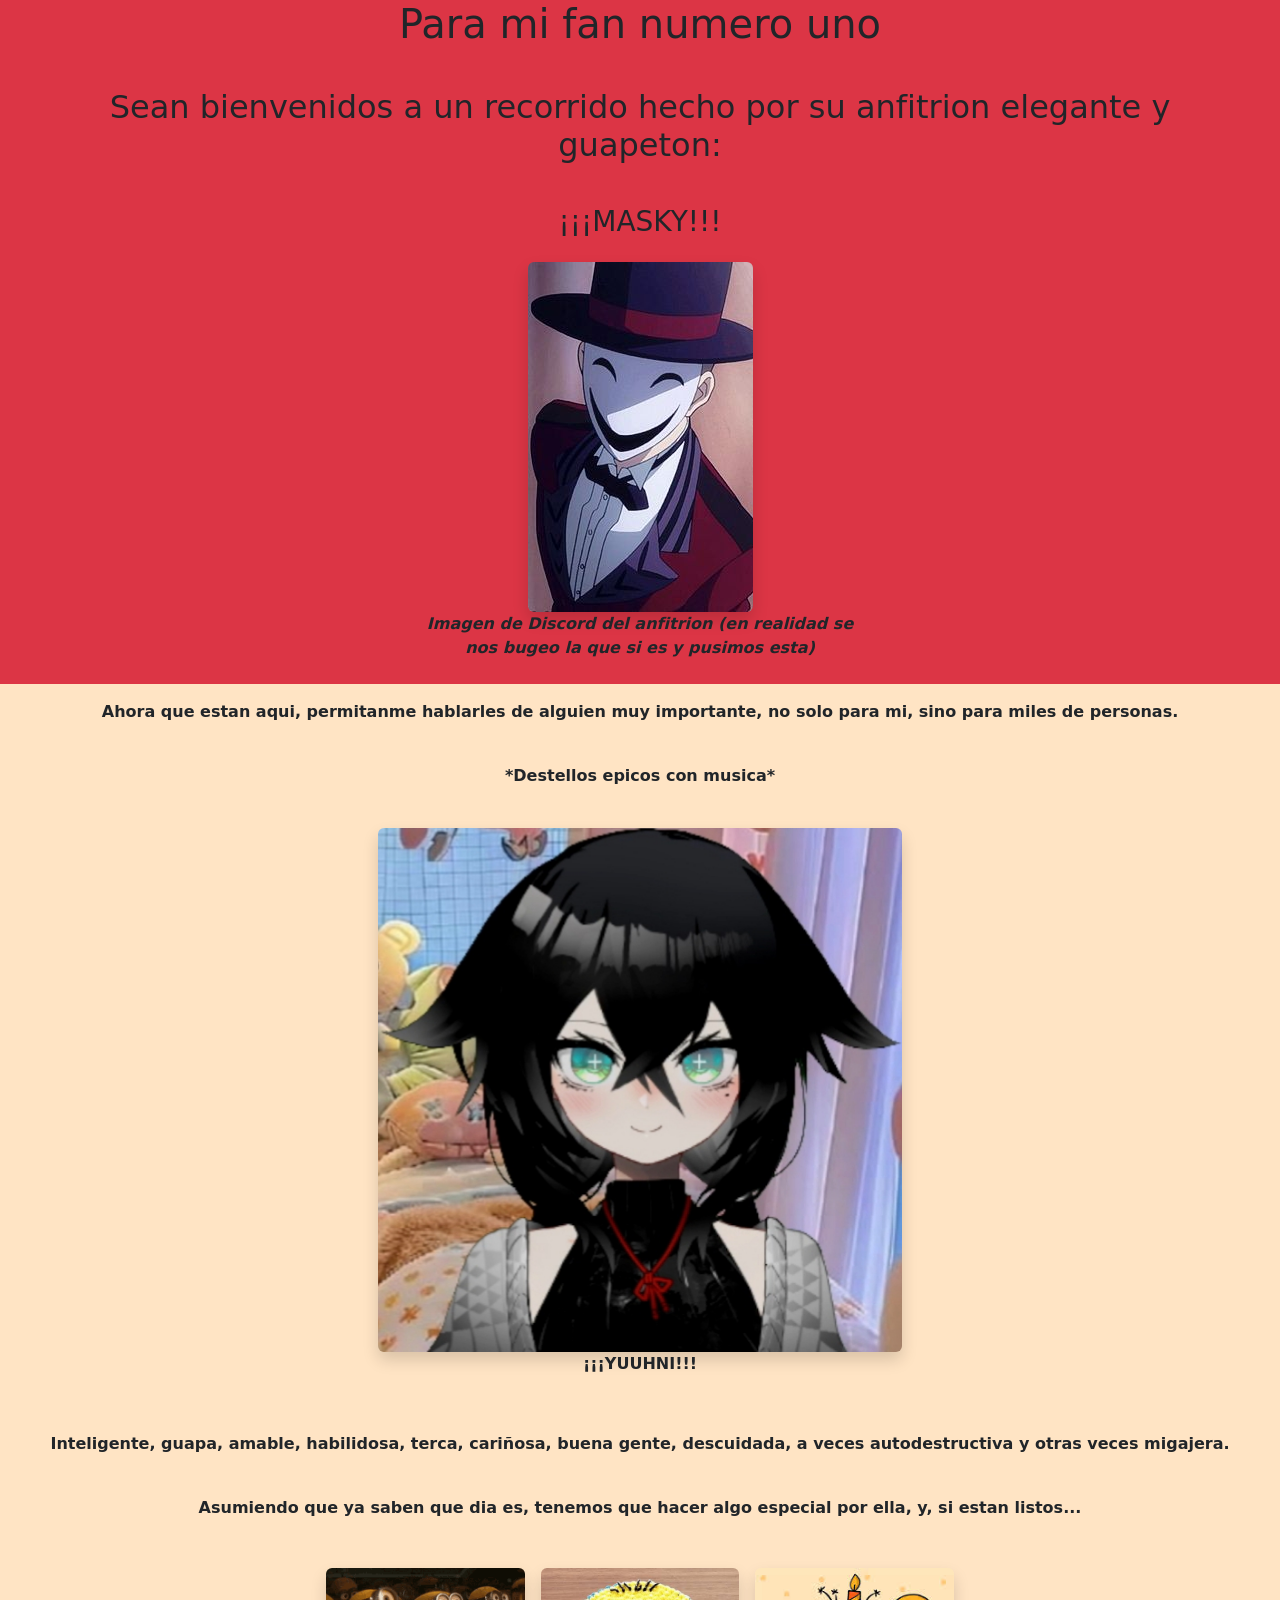
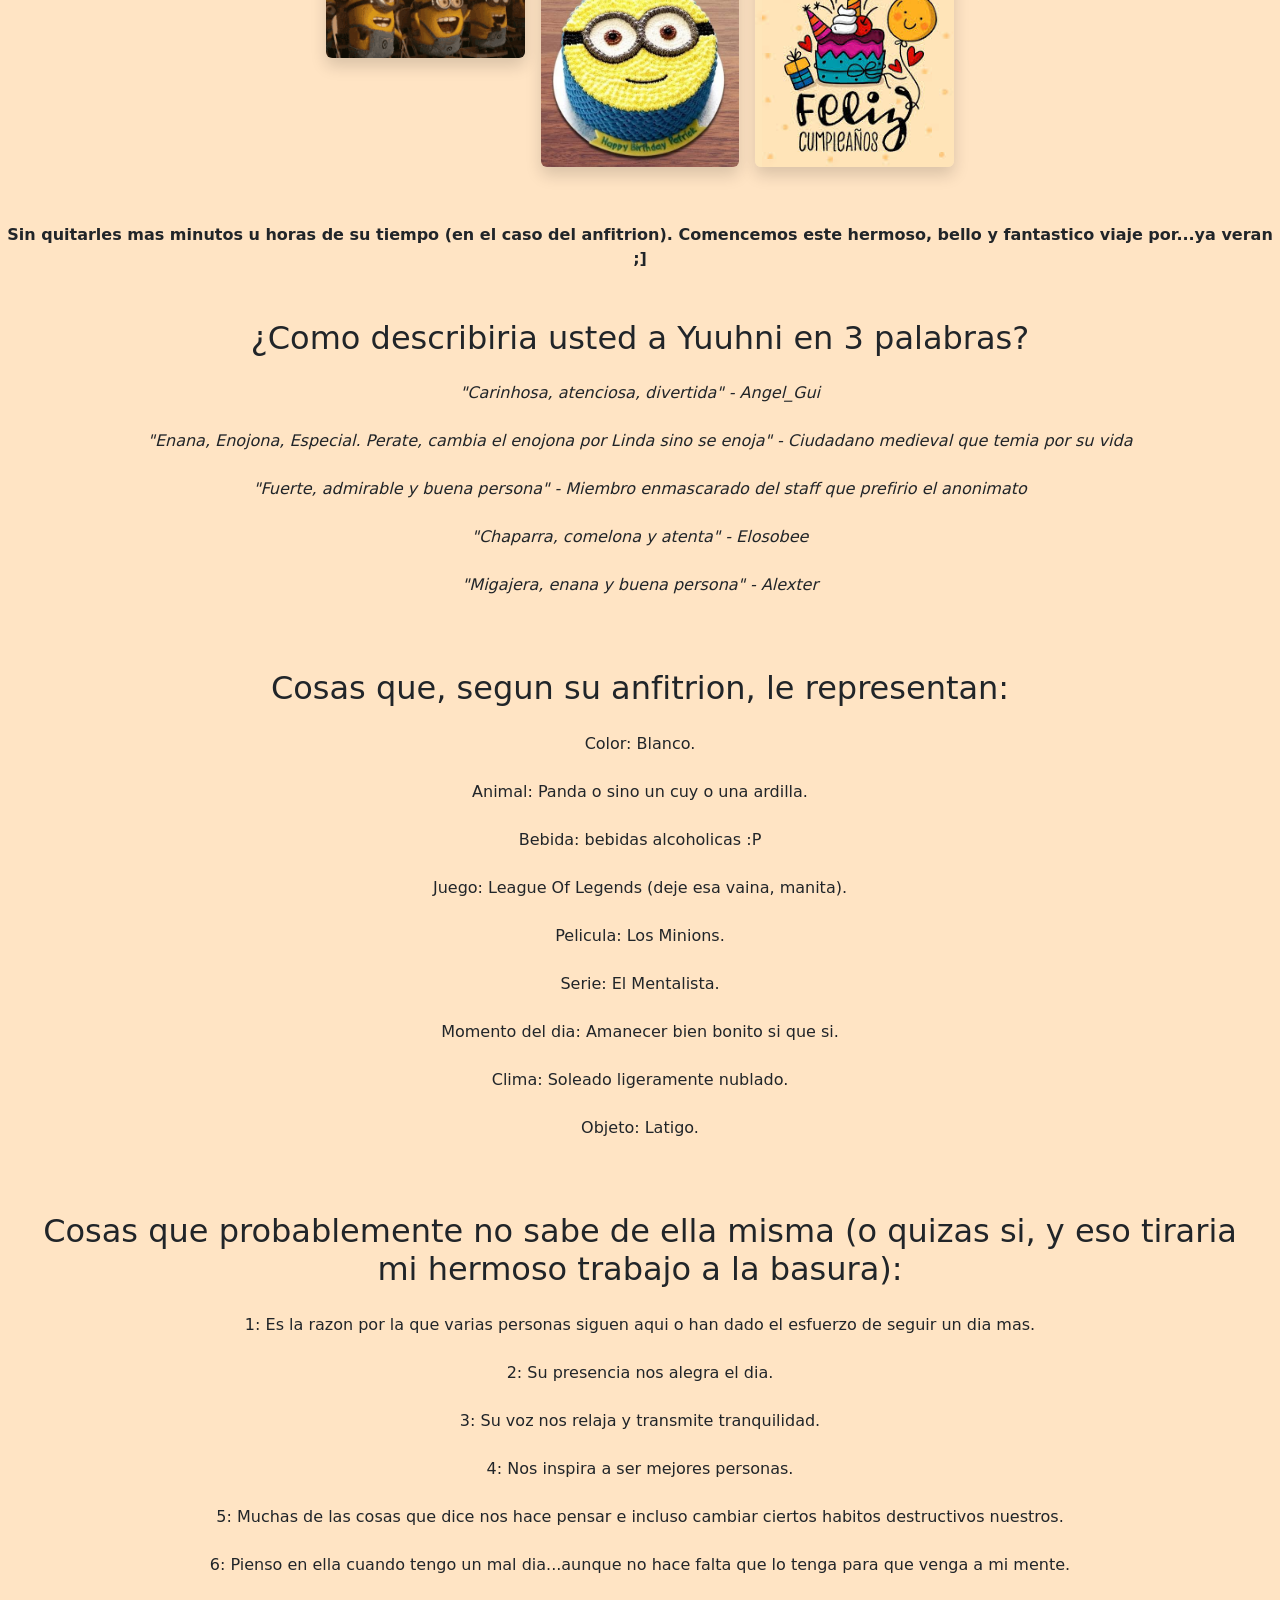
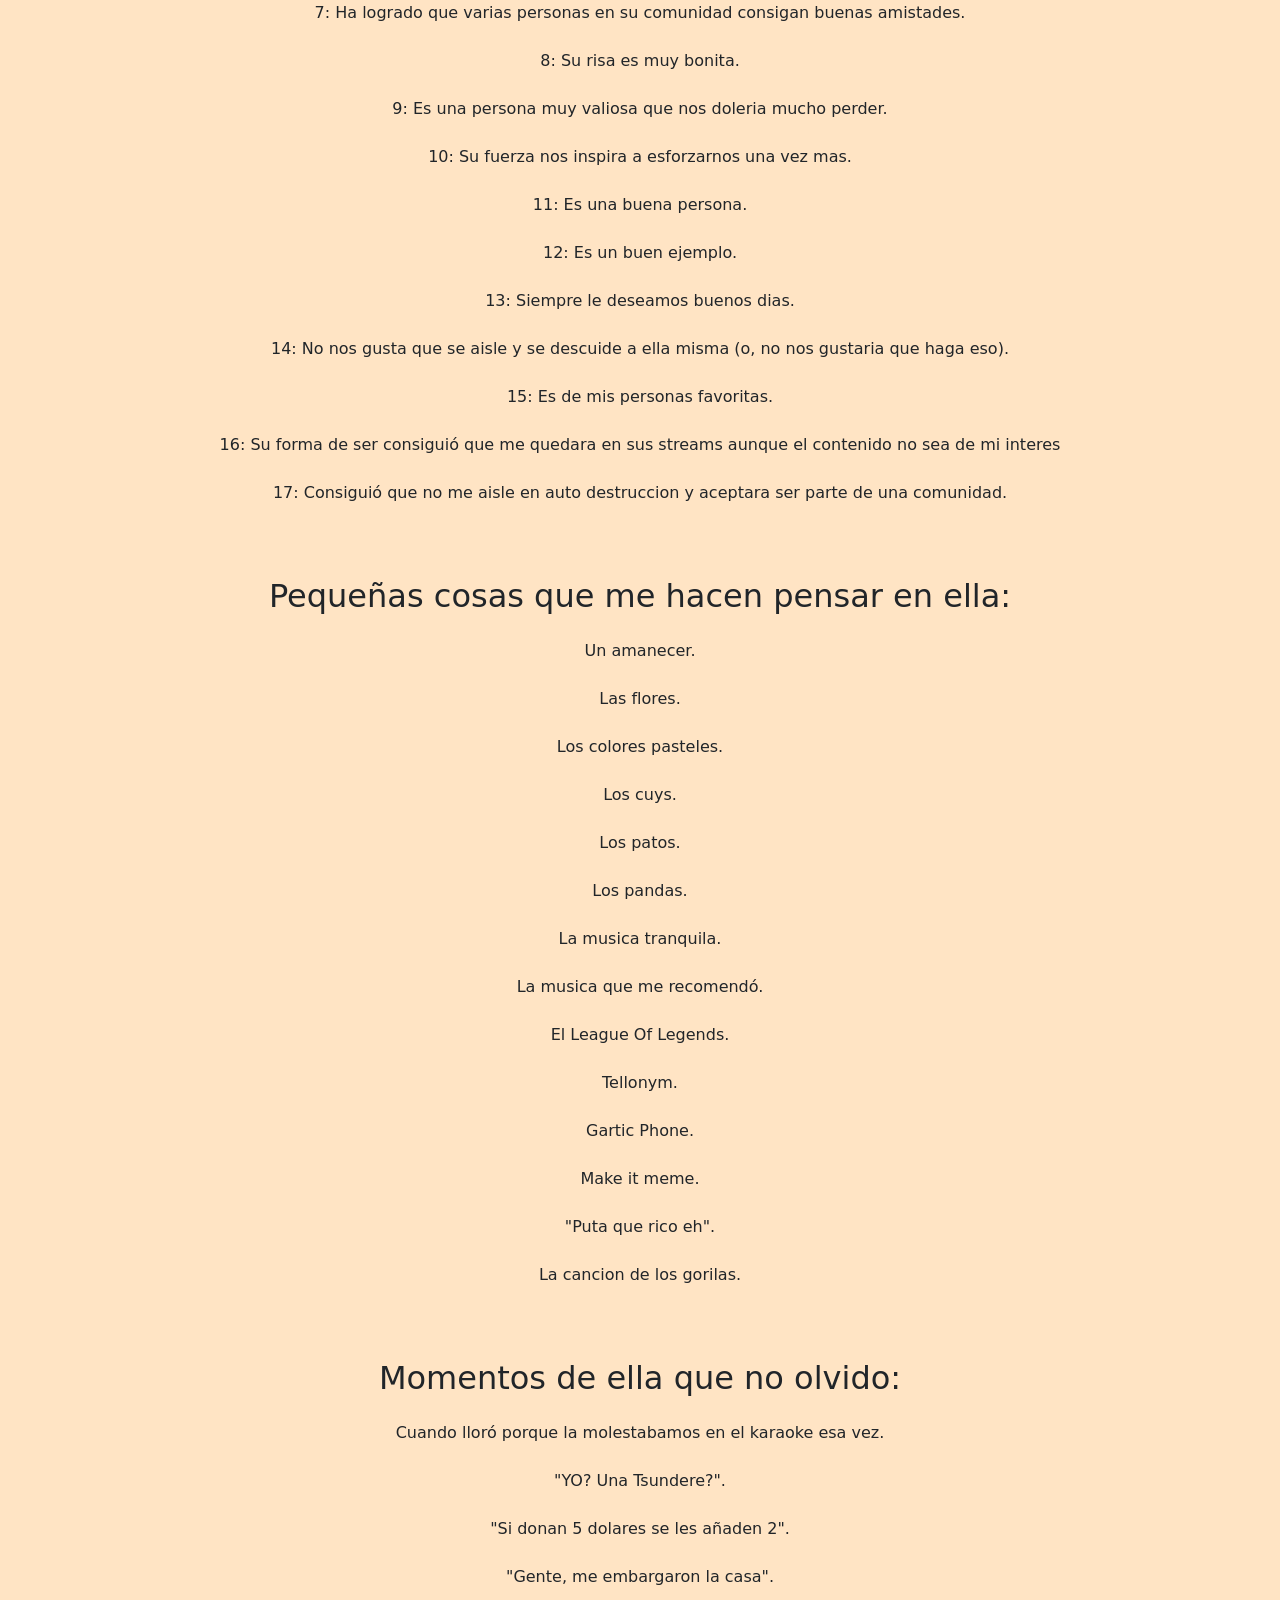
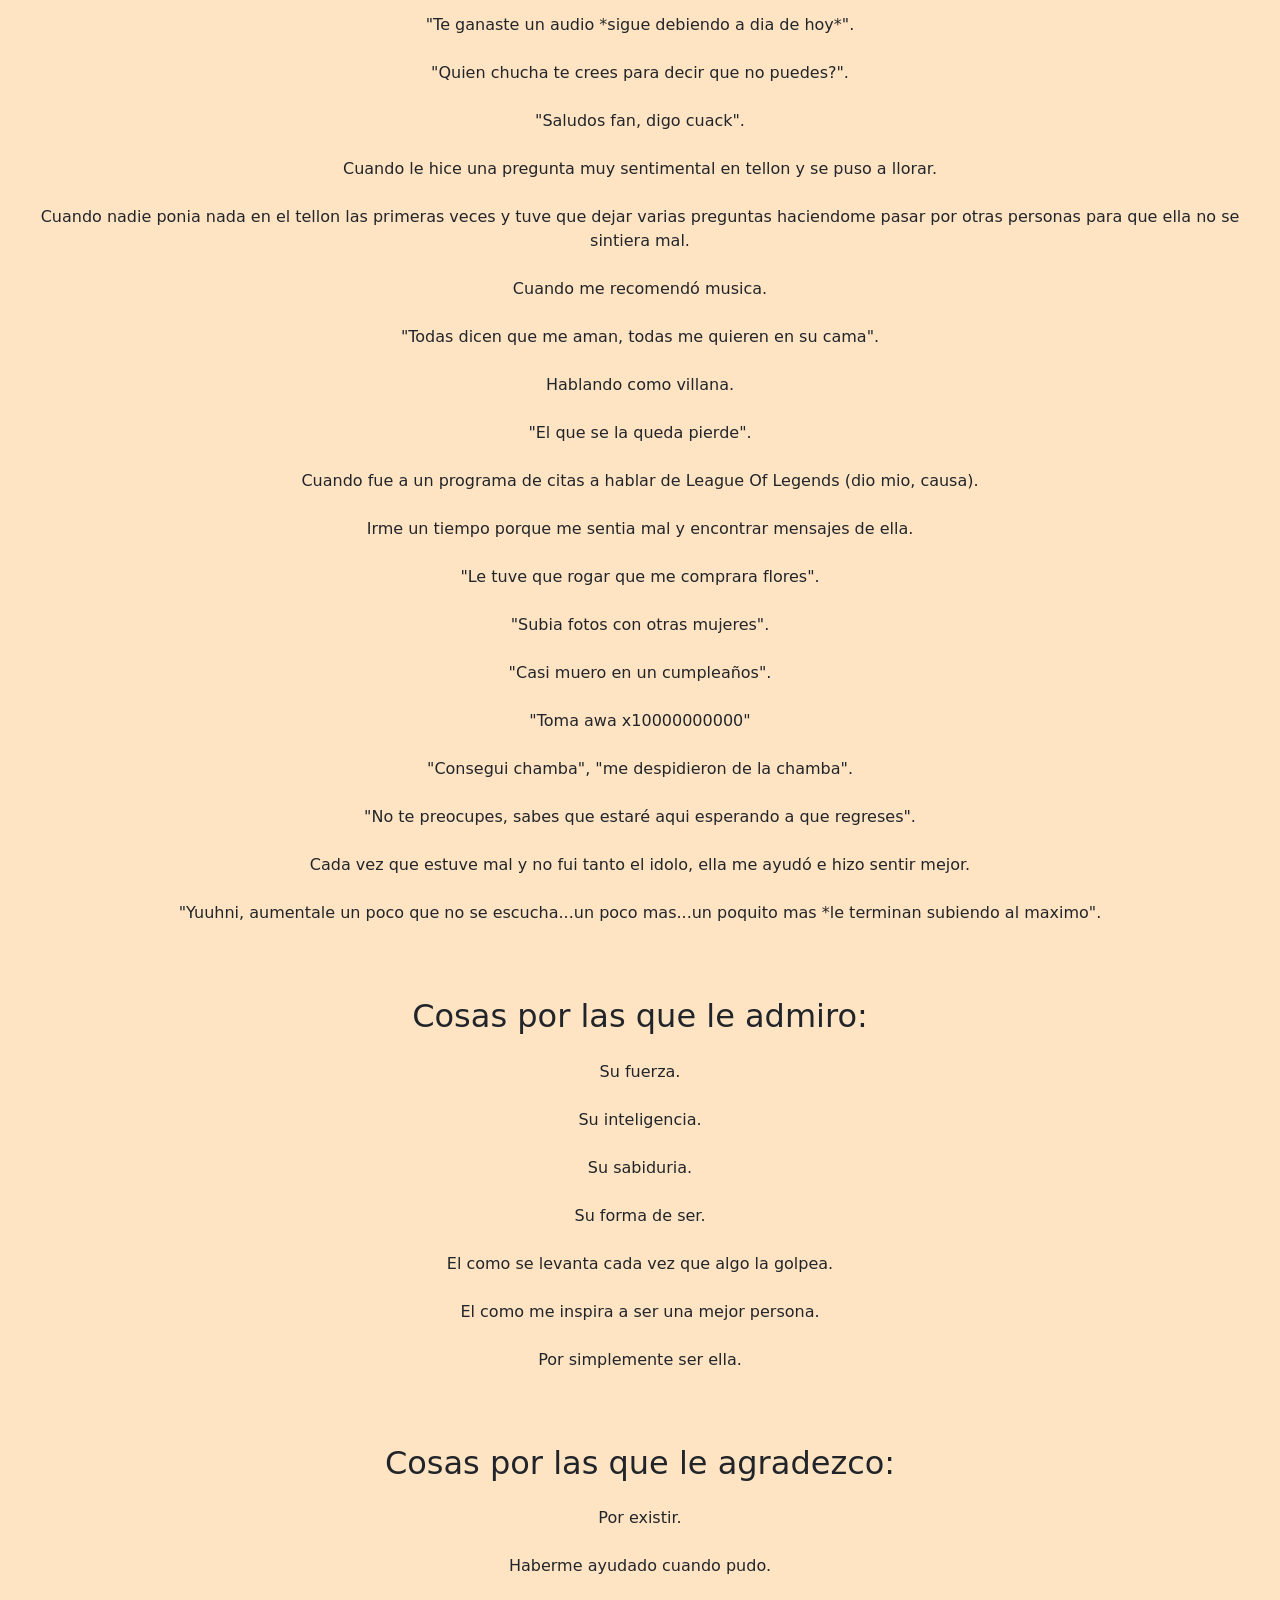
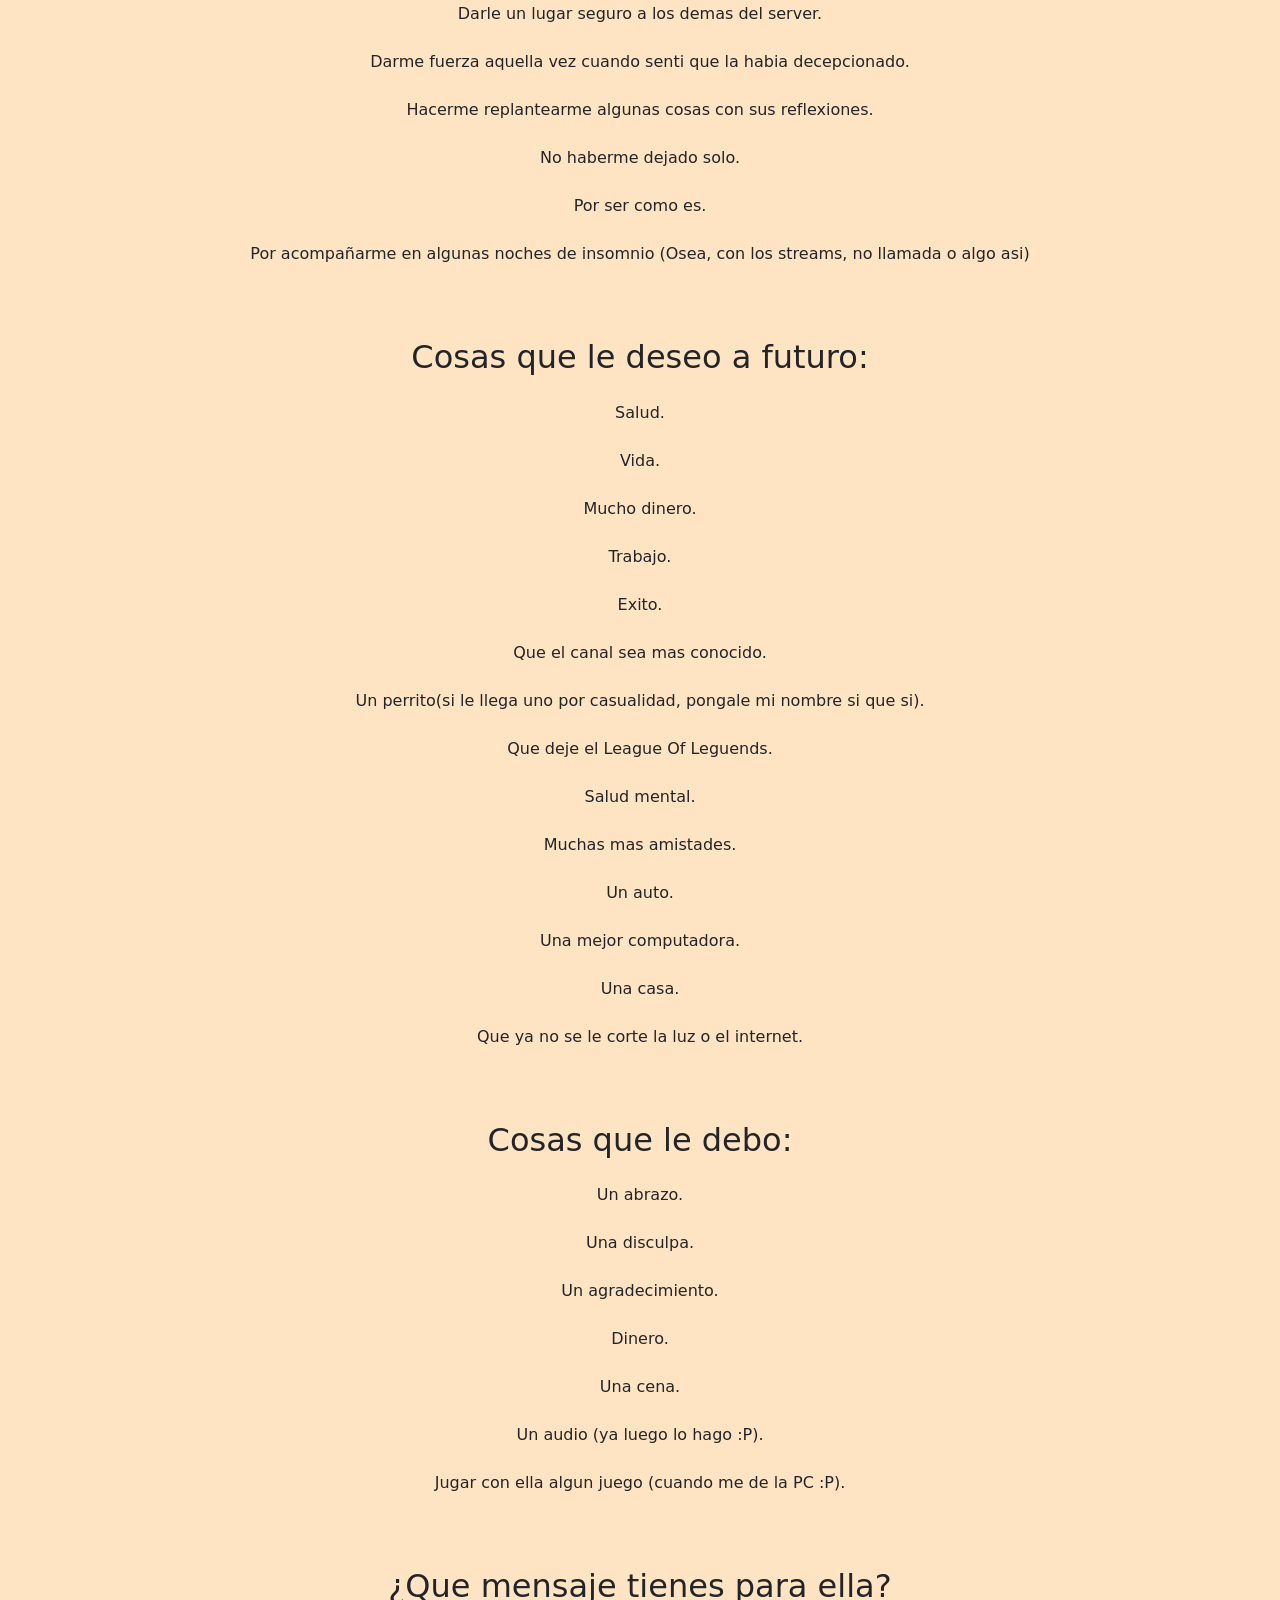
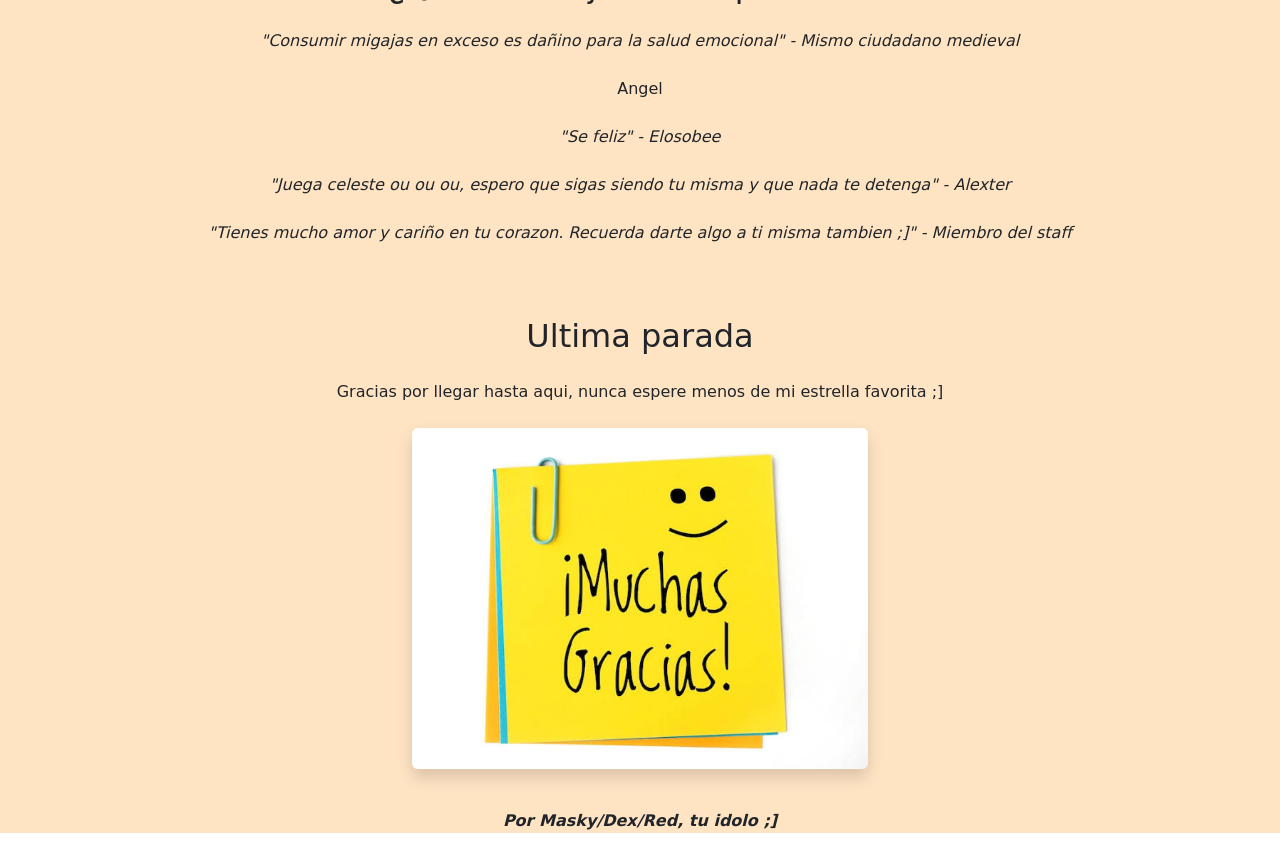
==== index.html @ cc0a8bb1 "Add files via upload" ====
<!DOCTYPE html>
<html lang="es">

<head>
    <meta charset="UTF-8">
    <meta name="viewport" content="width=device-width, initial-scale=1.0">
    <link rel="stylesheet" href="css/style.css">
    <link rel="stylesheet" href="bootstrap-5.3.8-dist/css/bootstrap.min.css">
    <title>Yuuhni</title>
</head>

<body>
    <header id="maskyMasky" class="bg-danger">
        <section class="container">
        <article class="row g-3 justify-content-center">
            <h1 class="text-center mb-4">Para mi fan numero uno</h1>
            <h2 class="text-center mb-4">Sean bienvenidos a un recorrido hecho por su anfitrion elegante y guapeton: </h2>
            <h3 class="text-center">¡¡¡MASKY!!!</h3>
        <figure class="col-12 col-md-7 col-lg-5 text-center">
            <img src="img/masky.jpg" class="img-fluid rounded shadow" alt="Foto mega facherita facherita de Masky" title="Deja de pasar el mouse, fan">
            <figcaption class="text-center mb-4"><strong><em>Imagen de Discord del anfitrion (en realidad se nos bugeo la que si es y pusimos esta)</em></strong></figcaption>
        </figure>
        </article>
        </section>
    </header>

    <main>
        <section id="presentacion">
            <article class="row g-3 justify-content-center">
                <p class="text-center mb-4"><strong>Ahora que estan aqui, permitanme hablarles de alguien muy importante, no solo para mi, sino para miles de
                personas.</strong></p>
                <br>
            <p class="text-center mb-4"><strong>*Destellos epicos con musica*</strong></p>

                <figure class="col-12 col-md-7 col-lg-5 text-center">
                <img src="img/Yuuuuhni.jpg" class="img-fluid rounded shadow" alt="Foto mega hiper god de Yuuhni" title="Deja de pasar el mouse o te enamoro">
                <figcaption class="text-center mb-4"><strong>¡¡¡YUUHNI!!!</strong></figcaption>
            </figure>
            

            <p class="text-center mb-4"><strong>Inteligente, guapa, amable, habilidosa, terca, cariñosa, buena gente, descuidada, a veces autodestructiva
                y otras veces migajera.</strong></p>
            <p class="text-center mb-4"><strong>Asumiendo que ya saben que dia es, tenemos que hacer algo especial por ella, y, si estan listos...</strong></p>

            <section class="container my-4">
                <article class="row g-3 justify-content-center">

                    <figure class="col-12 col-md-7 col-lg-2 text-center">
                <img src="img/happy-minion.gif" class="img-fluid rounded shadow" alt="Minions felices" title="Ostras la Yuuhni people">
            </figure>
                   
            <figure class="col-12 col-md-7 col-lg-2 text-center">
             <img src="img/pastel.jpg" class="img-fluid rounded shadow" alt="Foto epica de torta" title="Puta que rico eh">
            </figure>

             <figure class="col-12 col-md-7 col-lg-2 text-center">
                <img src="img/felizCumpleaños.jfif" class="img-fluid rounded shadow" alt="Foto epica de feliz cumpleaños" title="Sopla la vela">
            </figure>

                </article>
            </section>

            <p class="text-center mb-4"><strong>Sin quitarles mas minutos u horas de su tiempo (en el caso del anfitrion). Comencemos este hermoso, bello
                y fantastico viaje por...ya veran ;]</strong></p>
            </article>
        </section>

        <section id="opiniones">
           <article class="p-4">
             <h2 class="text-center mb-4">¿Como describiria usted a Yuuhni en 3 palabras?</h2>
            <p class="text-center mb-4"><em>"Carinhosa, atenciosa, divertida" - Angel_Gui</em></p>
            <p class="text-center mb-4"><em>"Enana, Enojona, Especial. Perate, cambia el enojona por Linda sino se enoja" - Ciudadano medieval que temia
                    por su vida</em></p>
            <p class="text-center mb-4"><em>"Fuerte, admirable y buena persona" - Miembro enmascarado del staff que prefirio el anonimato</em></p>
            <p class="text-center mb-4"><em>"Chaparra, comelona y atenta" - Elosobee </em></p>
            <p class="text-center mb-4"><em>"Migajera, enana y buena persona" - Alexter</em></p>
           </article>
        </section>

        <section id="cosas">
            <article class="p-4">
                <h2 class="text-center mb-4">Cosas que, segun su anfitrion, le representan: </h2>
            <p class="text-center mb-4">Color: Blanco.</p>
            <p class="text-center mb-4">Animal: Panda o sino un cuy o una ardilla.</p>
            <p class="text-center mb-4">Bebida: bebidas alcoholicas :P</p>
            <p class="text-center mb-4">Juego: League Of Legends (deje esa vaina, manita).</p>
            <p class="text-center mb-4">Pelicula: Los Minions.</p>
            <p class="text-center mb-4">Serie: El Mentalista.</p>
            <p class="text-center mb-4">Momento del dia: Amanecer bien bonito si que si.</p>
            <p class="text-center mb-4">Clima: Soleado ligeramente nublado.</p>
            <p class="text-center mb-4">Objeto: Latigo.</p>
            </article>
        </section>

        <section id="noSabe">
           <article class=" p-4">
             <h2 class="text-center mb-4">Cosas que probablemente no sabe de ella misma (o quizas si, y eso tiraria mi hermoso trabajo a la
                basura): </h2>
            <p class="text-center mb-4">1: Es la razon por la que varias personas siguen aqui o han dado el esfuerzo de seguir un dia mas.</p>
            <p class="text-center mb-4">2: Su presencia nos alegra el dia.</p>
            <p class="text-center mb-4">3: Su voz nos relaja y transmite tranquilidad.</p>
            <p class="text-center mb-4">4: Nos inspira a ser mejores personas.</p>
            <p class="text-center mb-4">5: Muchas de las cosas que dice nos hace pensar e incluso cambiar ciertos habitos destructivos nuestros.
            </p>
            <p class="text-center mb-4">6: Pienso en ella cuando tengo un mal dia...aunque no hace falta que lo tenga para que venga a mi mente.
            </p>
            <p class="text-center mb-4">7: Ha logrado que varias personas en su comunidad consigan buenas amistades.</p>
            <p class="text-center mb-4">8: Su risa es muy bonita.</p>
            <p class="text-center mb-4">9: Es una persona muy valiosa que nos doleria mucho perder.</p>
            <p class="text-center mb-4">10: Su fuerza nos inspira a esforzarnos una vez mas.</p>
            <p class="text-center mb-4">11: Es una buena persona.</p>
            <p class="text-center mb-4">12: Es un buen ejemplo.</p>
            <p class="text-center mb-4">13: Siempre le deseamos buenos dias.</p>
            <p class="text-center mb-4">14: No nos gusta que se aisle y se descuide a ella misma (o, no nos gustaria que haga eso).</p>
            <p class="text-center mb-4">15: Es de mis personas favoritas.</p>
            <p class="text-center mb-4">16: Su forma de ser consiguió que me quedara en sus streams aunque el contenido no sea de mi interes</p>
            <p class="text-center mb-4">17: Consiguió que no me aisle en auto destruccion y aceptara ser parte de una comunidad.</p>
           </article>
        </section>

        <section id="peque">
            <article class="p-4">
                <h2 class="text-center mb-4">Pequeñas cosas que me hacen pensar en ella: </h2>
            <p class="text-center mb-4">Un amanecer.</p>
            <p class="text-center mb-4">Las flores.</p>
            <p class="text-center mb-4">Los colores pasteles.</p>
            <p class="text-center mb-4">Los cuys.</p>
            <p class="text-center mb-4">Los patos.</p>
            <p class="text-center mb-4">Los pandas.</p>
            <p class="text-center mb-4">La musica tranquila.</p>
            <p class="text-center mb-4">La musica que me recomendó.</p>
            <p class="text-center mb-4">El League Of Legends.</p>
            <p class="text-center mb-4">Tellonym.</p>
            <p class="text-center mb-4">Gartic Phone.</p>
            <p class="text-center mb-4">Make it meme.</p>
            <p class="text-center mb-4">"Puta que rico eh".</p>
            <p class="text-center mb-4">La cancion de los gorilas.</p>
            </article>
        </section>

        <section id="momentos">
            <article class="p-4">
                <h2 class="text-center mb-4">Momentos de ella que no olvido: </h2>
            <p class="text-center mb-4">Cuando lloró porque la molestabamos en el karaoke esa vez.</p>
            <p class="text-center mb-4">"YO? Una Tsundere?".</p>
            <p class="text-center mb-4">"Si donan 5 dolares se les añaden 2".</p>
            <p class="text-center mb-4">"Gente, me embargaron la casa".</p>
            <p class="text-center mb-4">"Te ganaste un audio *sigue debiendo a dia de hoy*".</p>
            <p class="text-center mb-4">"Quien chucha te crees para decir que no puedes?".</p>
            <p class="text-center mb-4">"Saludos fan, digo cuack".</p>
            <p class="text-center mb-4">Cuando le hice una pregunta muy sentimental en tellon y se puso a llorar.</p>
            <p class="text-center mb-4">Cuando nadie ponia nada en el tellon las primeras veces y tuve que dejar varias preguntas haciendome
                pasar por otras personas para que ella no se sintiera mal.</p>
            <p class="text-center mb-4">Cuando me recomendó musica.</p>
            <p class="text-center mb-4">"Todas dicen que me aman, todas me quieren en su cama".</p>
            <p class="text-center mb-4">Hablando como villana.</p>
            <p class="text-center mb-4">"El que se la queda pierde".</p>
            <p class="text-center mb-4">Cuando fue a un programa de citas a hablar de League Of Legends (dio mio, causa).</p>
            <p class="text-center mb-4">Irme un tiempo porque me sentia mal y encontrar mensajes de ella.</p>
            <p class="text-center mb-4">"Le tuve que rogar que me comprara flores".</p>
            <p class="text-center mb-4">"Subia fotos con otras mujeres".</p>
            <p class="text-center mb-4">"Casi muero en un cumpleaños".</p>
            <p class="text-center mb-4">"Toma awa x10000000000"</p>
            <p class="text-center mb-4">"Consegui chamba", "me despidieron de la chamba".</p>
            <p class="text-center mb-4">"No te preocupes, sabes que estaré aqui esperando a que regreses".</p>
            <p class="text-center mb-4">Cada vez que estuve mal y no fui tanto el idolo, ella me ayudó e hizo sentir mejor.</p>
            <p class="text-center mb-4">"Yuuhni, aumentale un poco que no se escucha...un poco mas...un poquito mas *le terminan subiendo al
                maximo".</p>
            </article>
        </section>

        <section id="porLas">
           <article class="p-4">
             <h2 class="text-center mb-4">Cosas por las que le admiro: </h2>
            <p class="text-center mb-4">Su fuerza.</p>
            <p class="text-center mb-4">Su inteligencia.</p>
            <p class="text-center mb-4">Su sabiduria.</p>
            <p class="text-center mb-4">Su forma de ser.</p>
            <p class="text-center mb-4">El como se levanta cada vez que algo la golpea.</p>
            <p class="text-center mb-4">El como me inspira a ser una mejor persona.</p>
            <p class="text-center mb-4">Por simplemente ser ella.</p>
           </article>
        </section>

        <section id="agra">
            <article class="p-4">
            <h2 class="text-center mb-4">Cosas por las que le agradezco: </h2>
            <p class="text-center mb-4">Por existir.</p>
            <p class="text-center mb-4">Haberme ayudado cuando pudo.</p>
            <p class="text-center mb-4">Darle un lugar seguro a los demas del server.</p>
            <p class="text-center mb-4">Darme fuerza aquella vez cuando senti que la habia decepcionado.</p>
            <p class="text-center mb-4">Hacerme replantearme algunas cosas con sus reflexiones.</p>
            <p class="text-center mb-4">No haberme dejado solo.</p>
            <p class="text-center mb-4">Por ser como es.</p>
            <p class="text-center mb-4">Por acompañarme en algunas noches de insomnio (Osea, con los streams, no llamada o algo asi)</p>
            </article>
        </section>

        <section id="deseo">
           <article class="p-4">
             <h2 class="text-center mb-4">Cosas que le deseo a futuro: </h2>
            <p class="text-center mb-4">Salud.</p>
            <p class="text-center mb-4">Vida.</p>
            <p class="text-center mb-4">Mucho dinero.</p>
            <p class="text-center mb-4">Trabajo.</p>
            <p class="text-center mb-4">Exito.</p>
            <p class="text-center mb-4">Que el canal sea mas conocido.</p>
            <p class="text-center mb-4">Un perrito(si le llega uno por casualidad, pongale mi nombre si que si).</p>
            <p class="text-center mb-4">Que deje el League Of Leguends.</p>
            <p class="text-center mb-4">Salud mental.</p>
            <p class="text-center mb-4">Muchas mas amistades.</p>
            <p class="text-center mb-4">Un auto.</p>
            <p class="text-center mb-4">Una mejor computadora.</p>
            <p class="text-center mb-4">Una casa.</p>
            <p class="text-center mb-4">Que ya no se le corte la luz o el internet.</p>
           </article>
        </section>

        <section id="debo">
            <article class="p-4">
                <h2 class="text-center mb-4">Cosas que le debo: </h2>
            <p class="text-center mb-4">Un abrazo.</p>
            <p class="text-center mb-4">Una disculpa.</p>
            <p class="text-center mb-4">Un agradecimiento.</p>
            <p class="text-center mb-4">Dinero.</p>
            <p class="text-center mb-4">Una cena.</p>
            <p class="text-center mb-4">Un audio (ya luego lo hago :P).</p>
            <p class="text-center mb-4">Jugar con ella algun juego (cuando me de la PC :P).</p>
            </article>
        </section>

        <section id="men">
            <article class="p-4">
            <h2 class="text-center mb-4">¿Que mensaje tienes para ella?</h2>
            <p class="text-center mb-4"><em>"Consumir migajas en exceso es dañino para la salud emocional" - Mismo ciudadano medieval</em></p>
            <p class="text-center mb-4">Angel</p>
            <p class="text-center mb-4"><em>"Se feliz" - Elosobee</em></p>
            <p class="text-center mb-4"><em>"Juega celeste ou ou ou, espero que sigas siendo tu misma y que nada te detenga" - Alexter</em></p>
            <p class="text-center mb-4"><em>"Tienes mucho amor y cariño en tu corazon. Recuerda darte algo a ti misma tambien ;]" - Miembro del staff</em></p>
            </article>
        </section>

        <section id="poema">
           <article class="p-4">
             <h2 class="text-center mb-4">Ultima parada</h2>
            <p class="text-center mb-4">Gracias por llegar hasta aqui, nunca espere menos de mi estrella favorita ;]</p>

            <section class="container">
            <article class="row g-3 justify-content-center">
            <figure class="col-12 col-md-7 col-lg-5 text-center"><a href="html/gracias.html"><img src="img/gracias.jfif" class="img-fluid rounded shadow" alt="Gracias" title="Me pregunto que pasará si hago click"></a></figure>
            </article>
            </section>
        </article>
        </section>
    </main>

    
    <footer id="idolo">
        <p class="text-center mb-0"><strong><em>Por Masky/Dex/Red, tu idolo ;]</em></strong></p>
    </footer>
</body>
</html>
---- css/style.css ----
* {
    margin: 0;
    border: 0;
    padding: 0;
}

#presentacion, #opiniones, #cosas, #noSabe, #peque, #momentos, #porLas, #agra, #deseo, #debo, #men, #poema, #idolo {
    background-color: bisque;
}
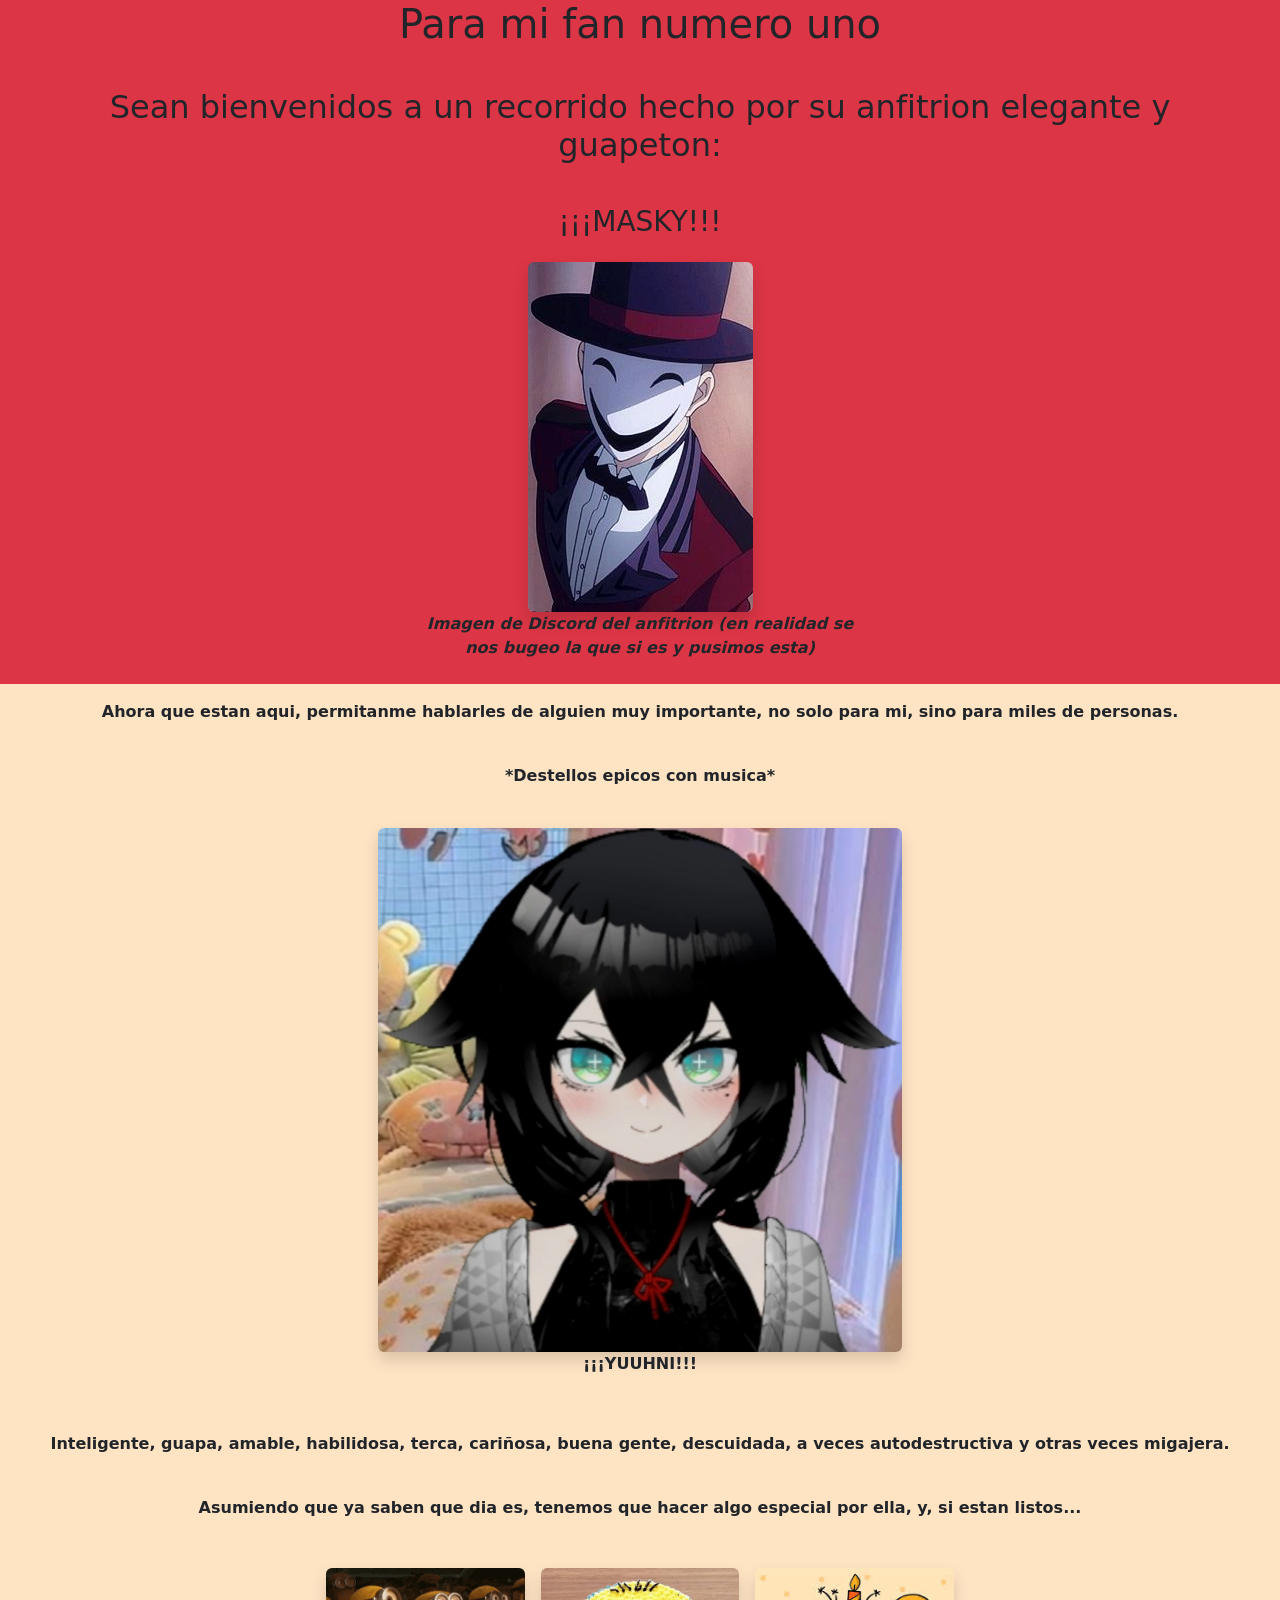
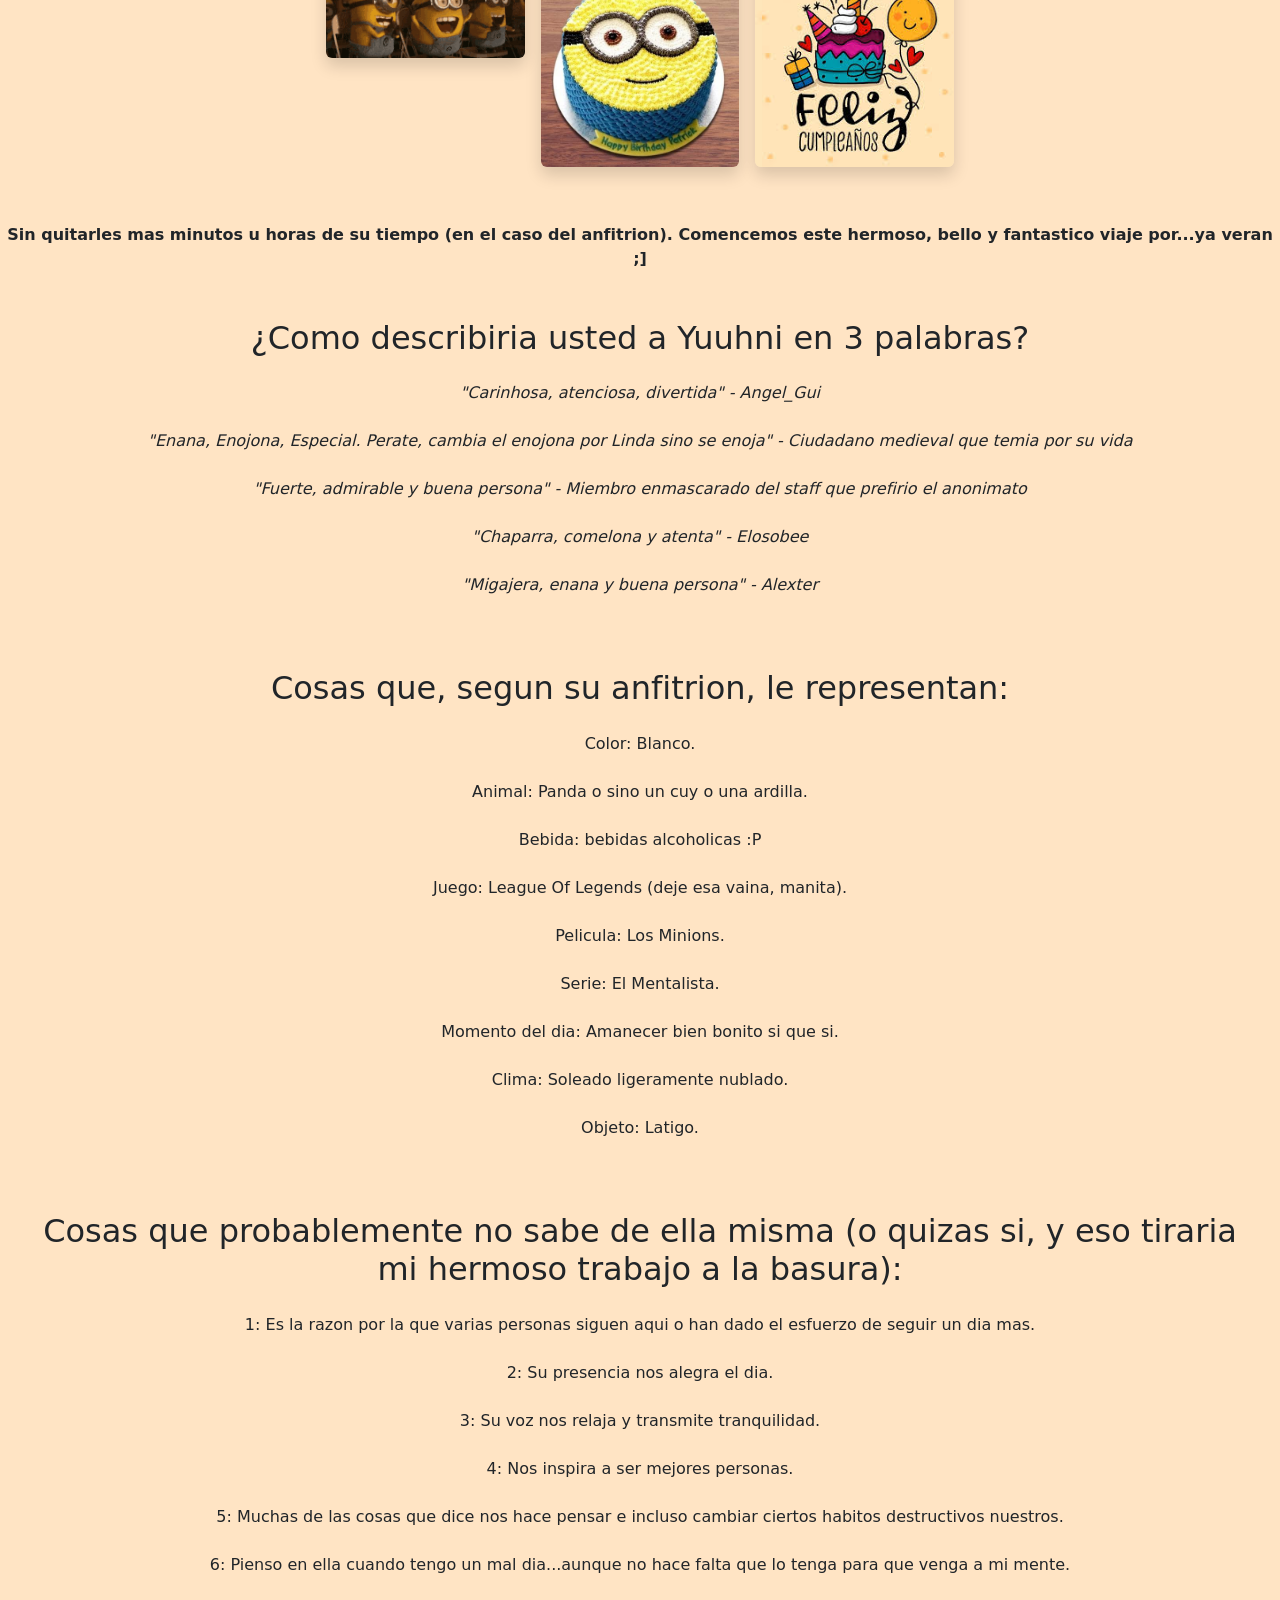
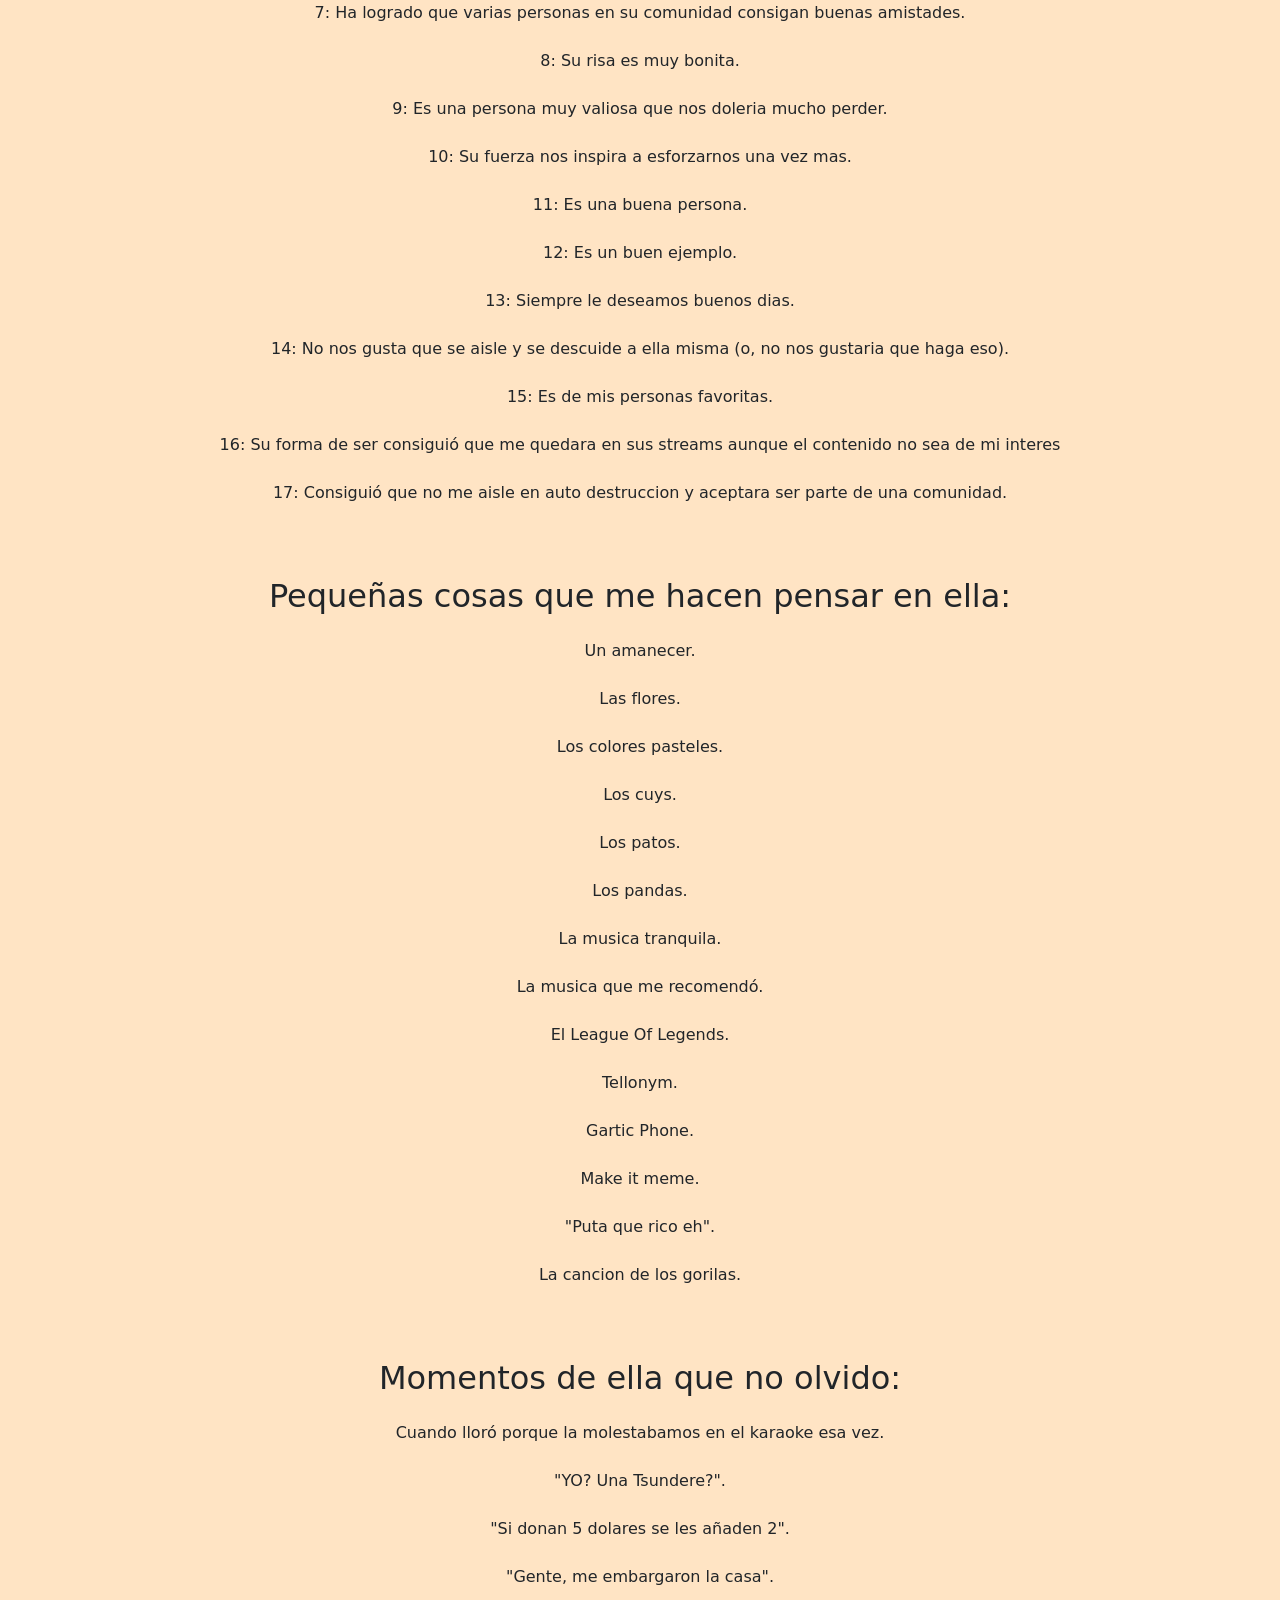
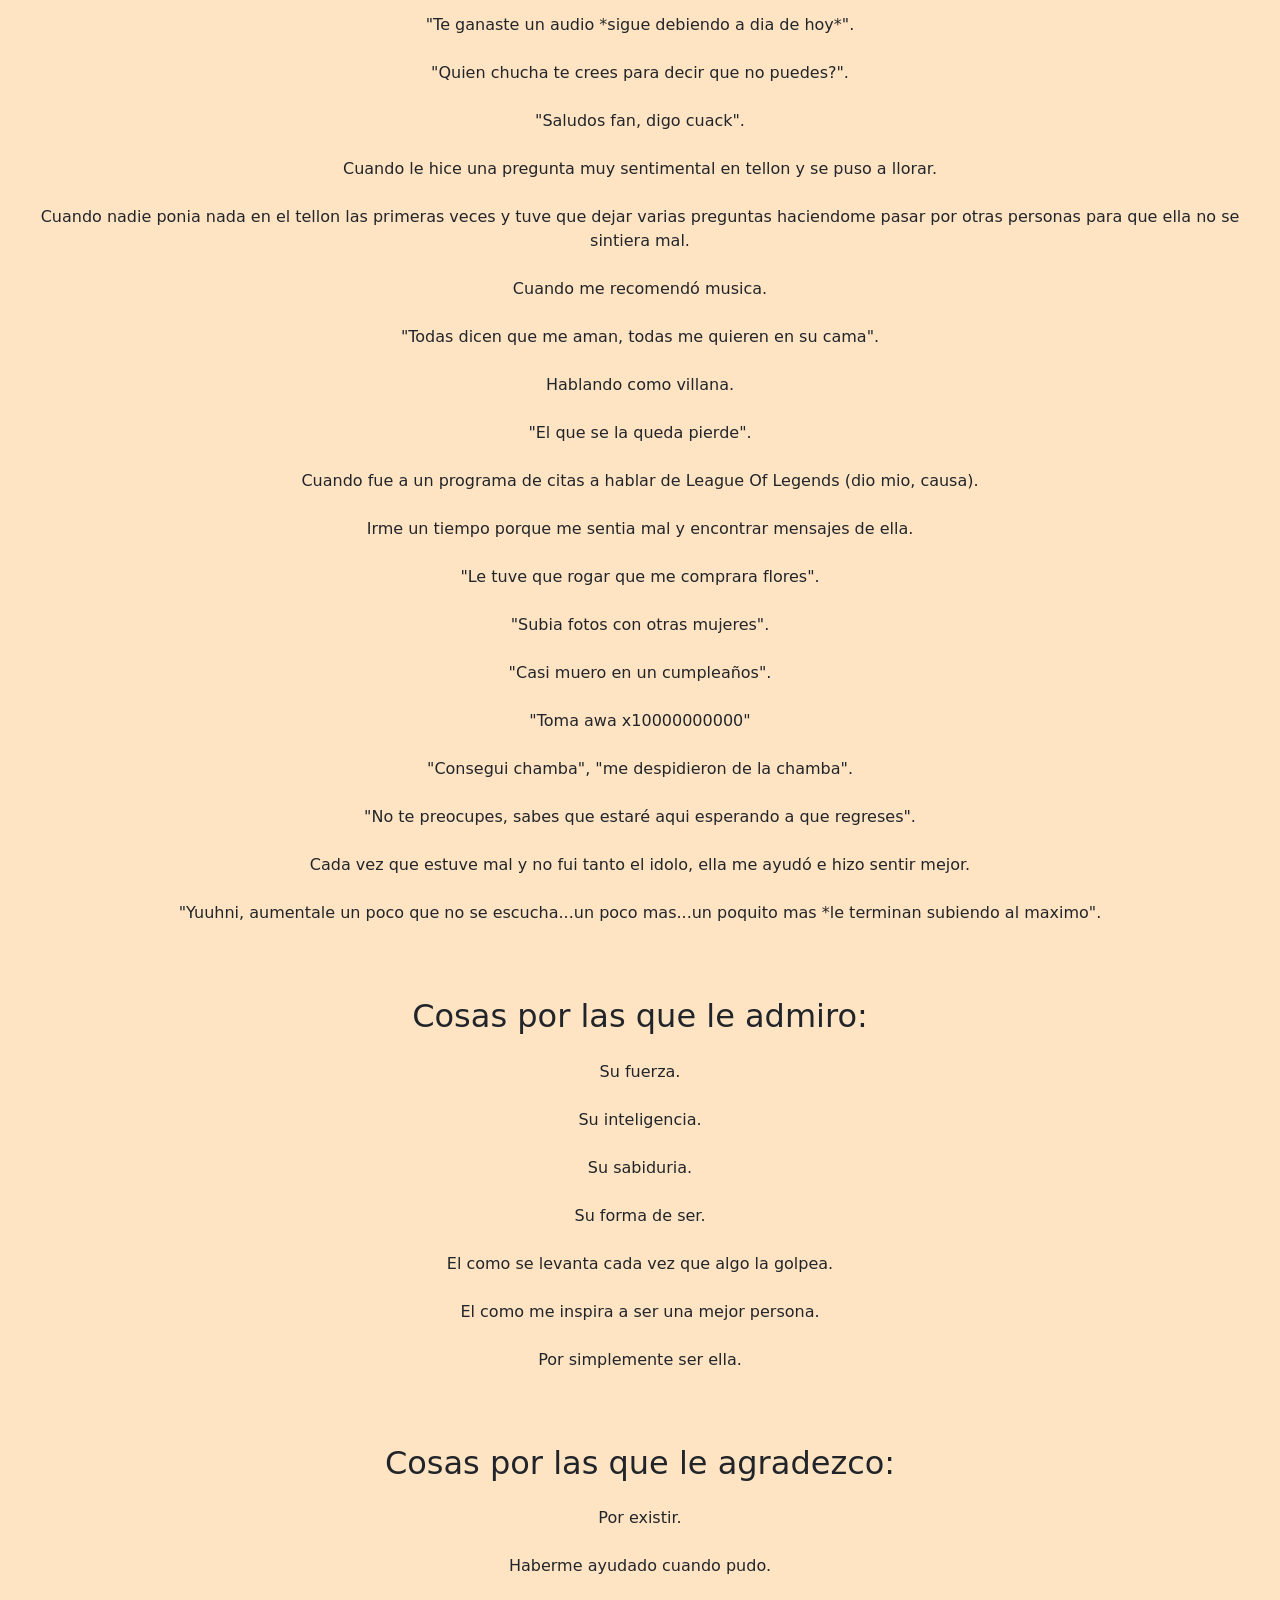
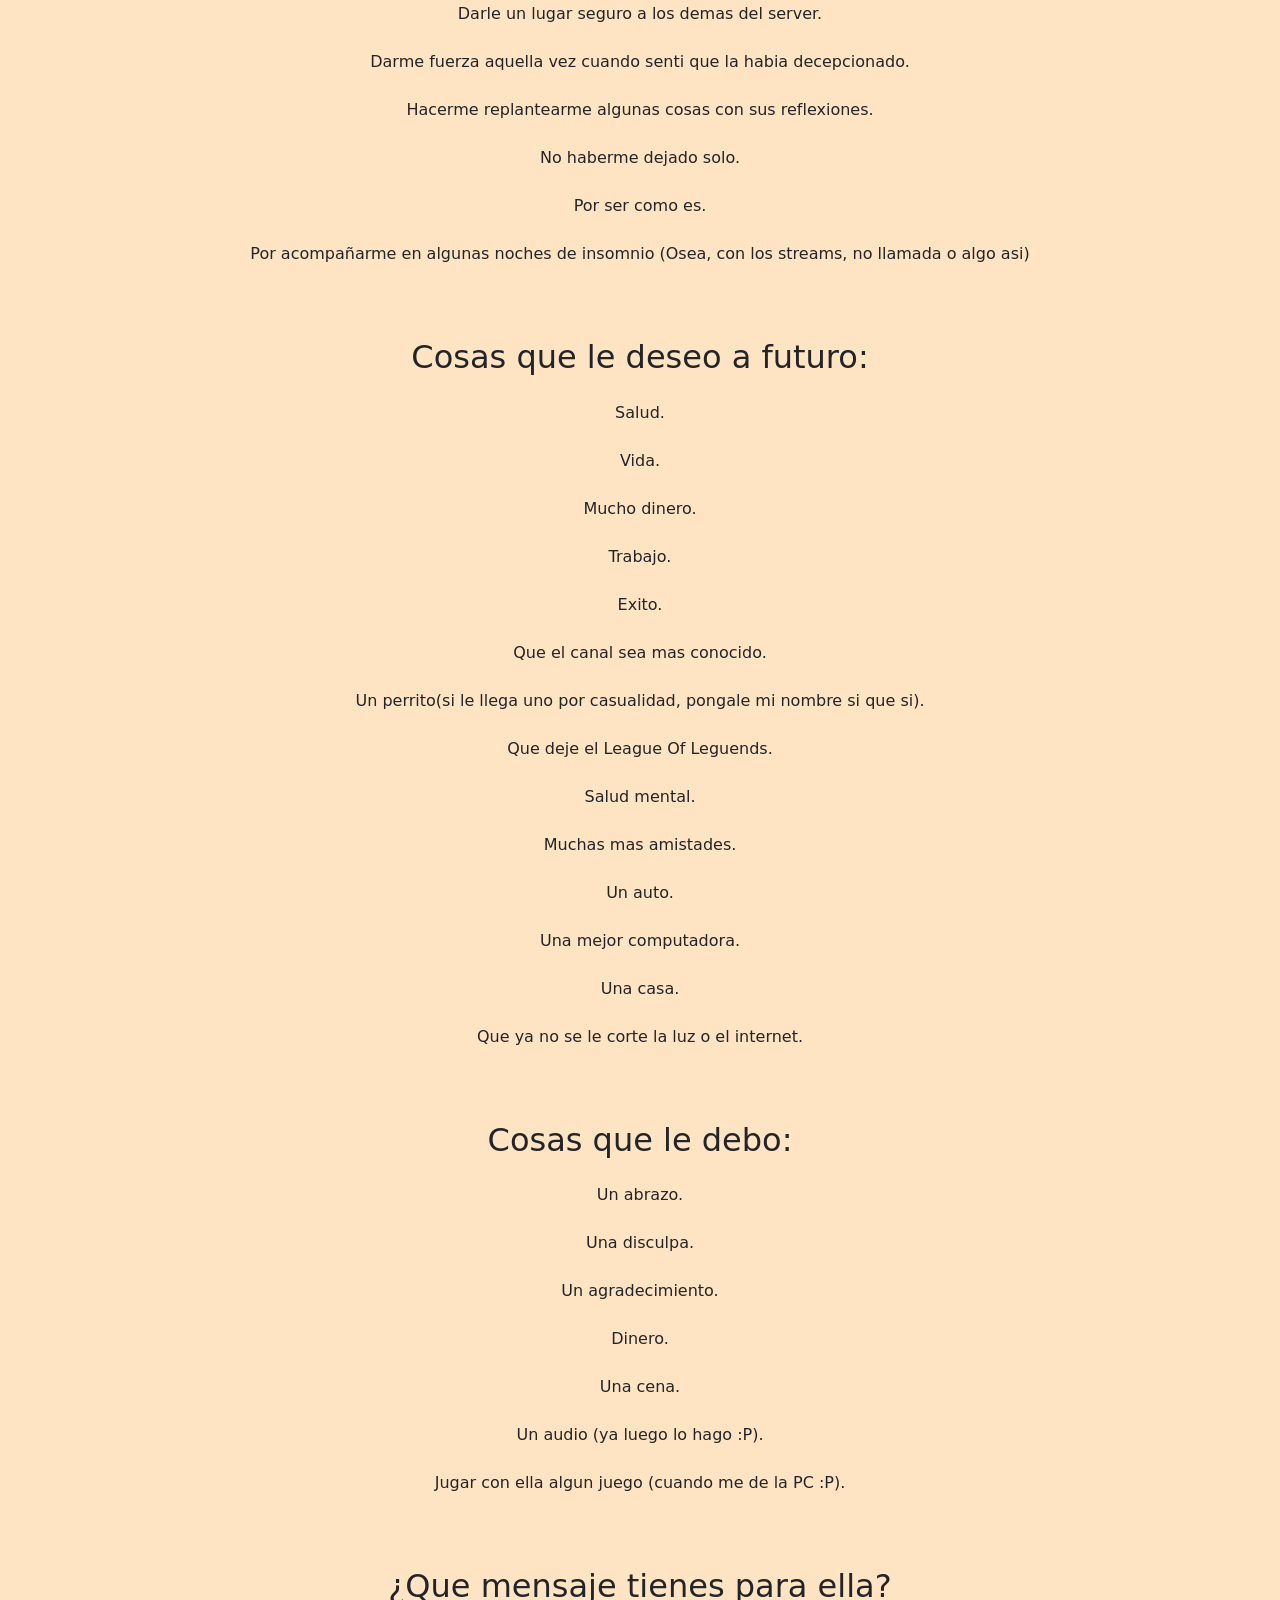
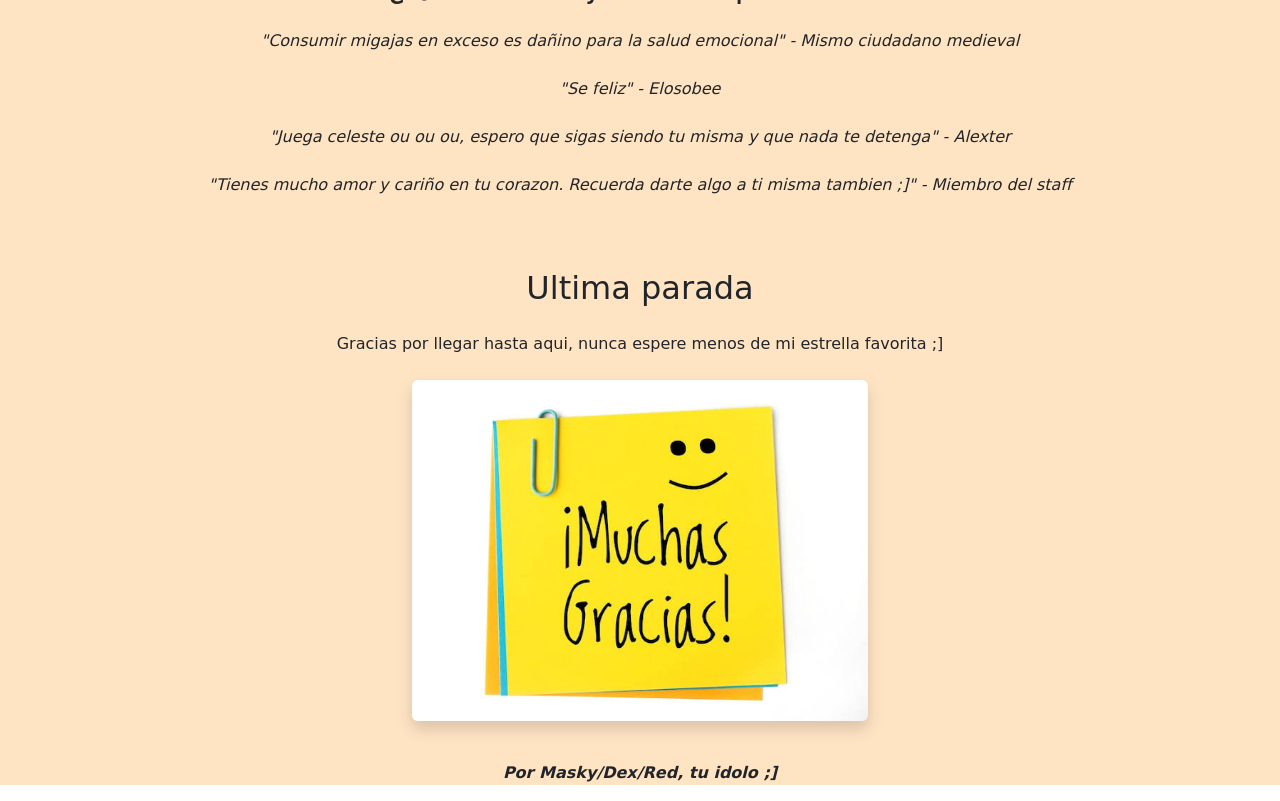
==== commit 1a6c5a60: "Update print statement from 'Hello' to 'Goodbye'" ====
--- a/index.html
+++ b/index.html
@@ -233,7 +233,6 @@
             <article class="p-4">
             <h2 class="text-center mb-4">¿Que mensaje tienes para ella?</h2>
             <p class="text-center mb-4"><em>"Consumir migajas en exceso es dañino para la salud emocional" - Mismo ciudadano medieval</em></p>
-            <p class="text-center mb-4">Angel</p>
             <p class="text-center mb-4"><em>"Se feliz" - Elosobee</em></p>
             <p class="text-center mb-4"><em>"Juega celeste ou ou ou, espero que sigas siendo tu misma y que nada te detenga" - Alexter</em></p>
             <p class="text-center mb-4"><em>"Tienes mucho amor y cariño en tu corazon. Recuerda darte algo a ti misma tambien ;]" - Miembro del staff</em></p>
@@ -259,4 +258,4 @@
         <p class="text-center mb-0"><strong><em>Por Masky/Dex/Red, tu idolo ;]</em></strong></p>
     </footer>
 </body>
-</html>+</html>
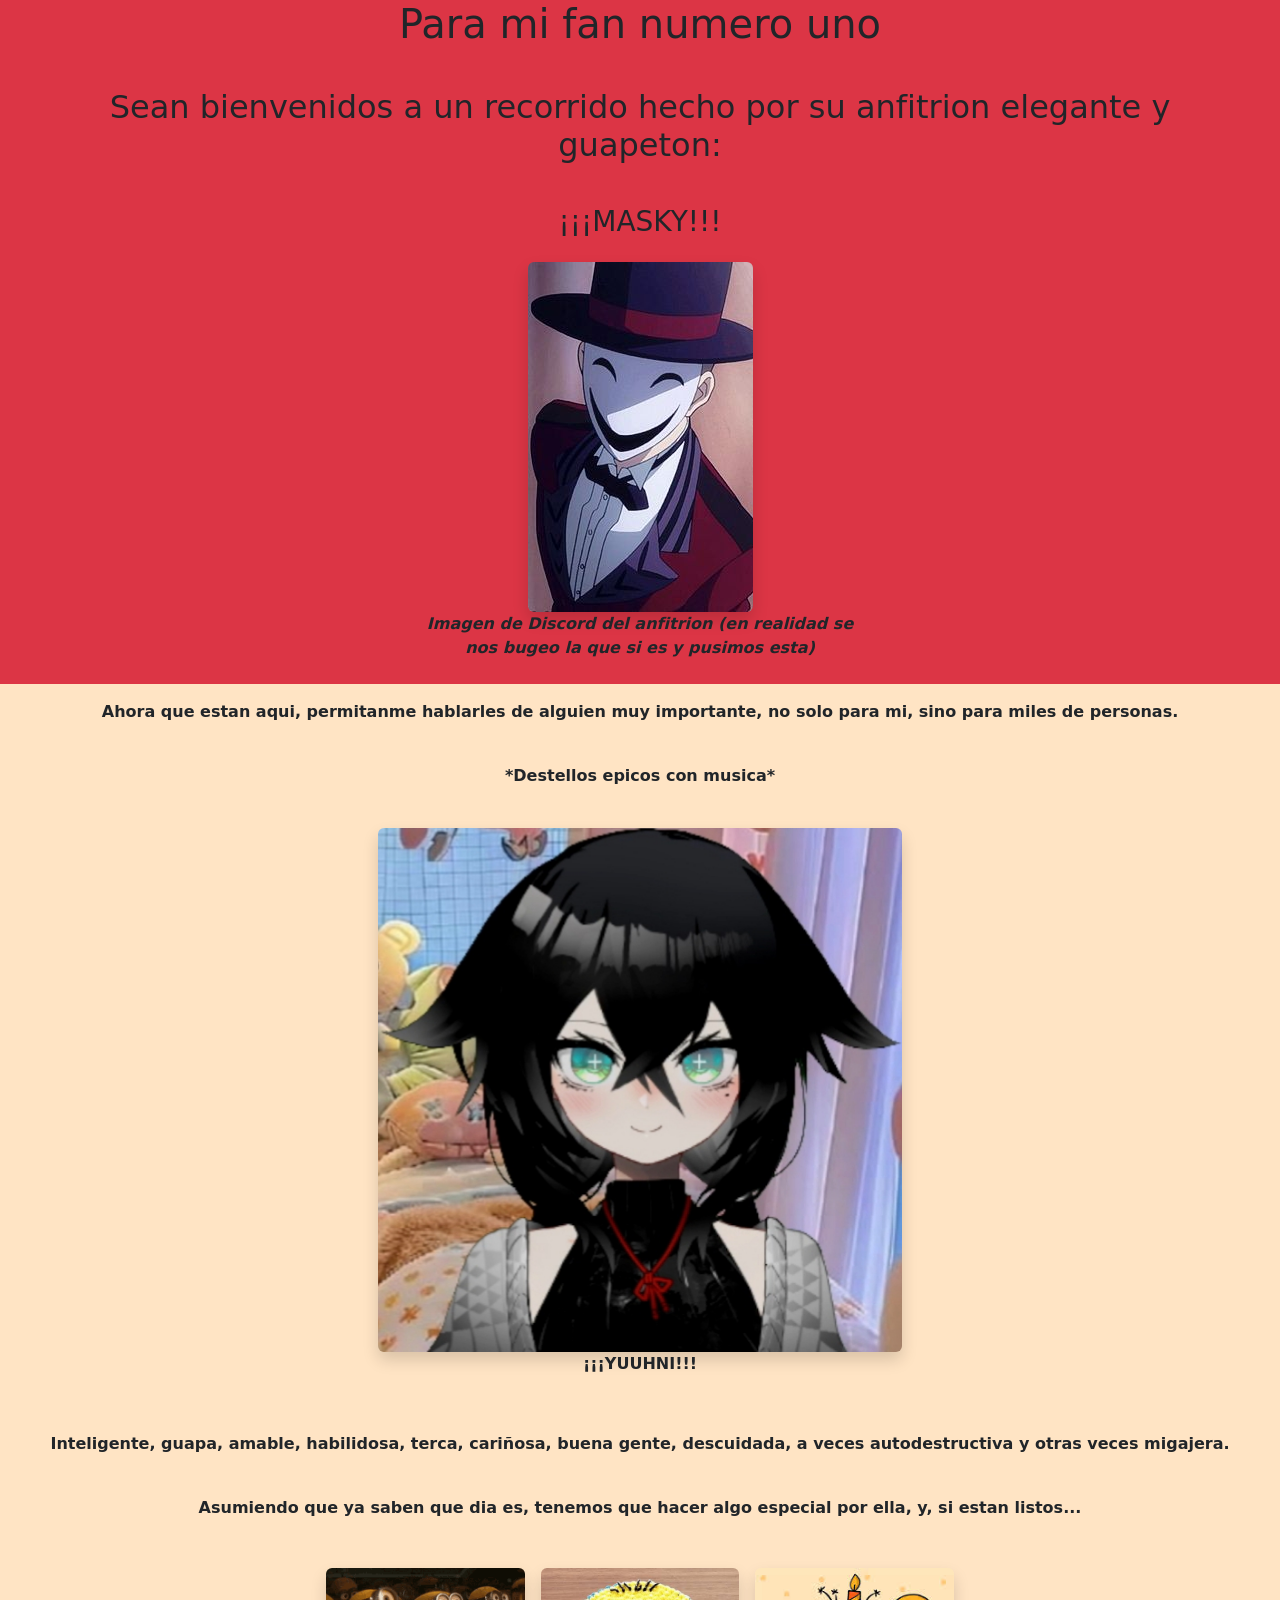
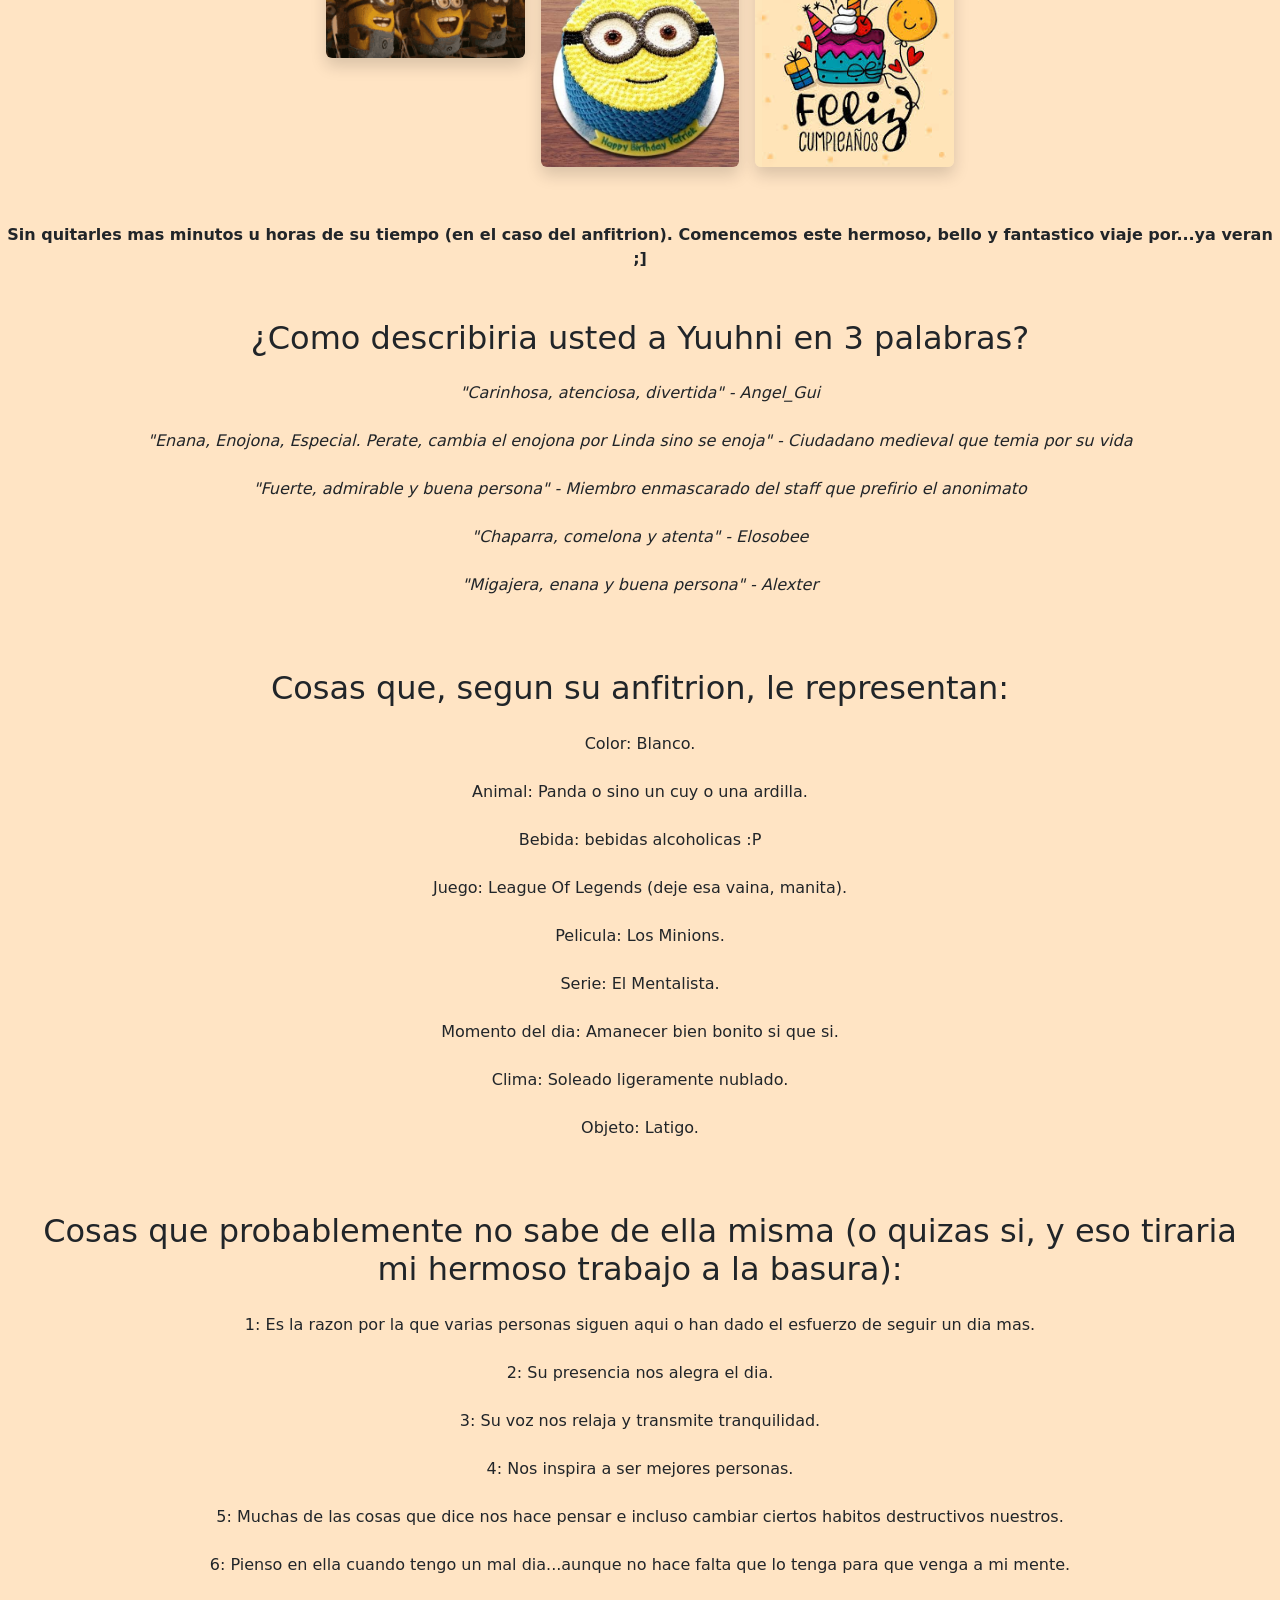
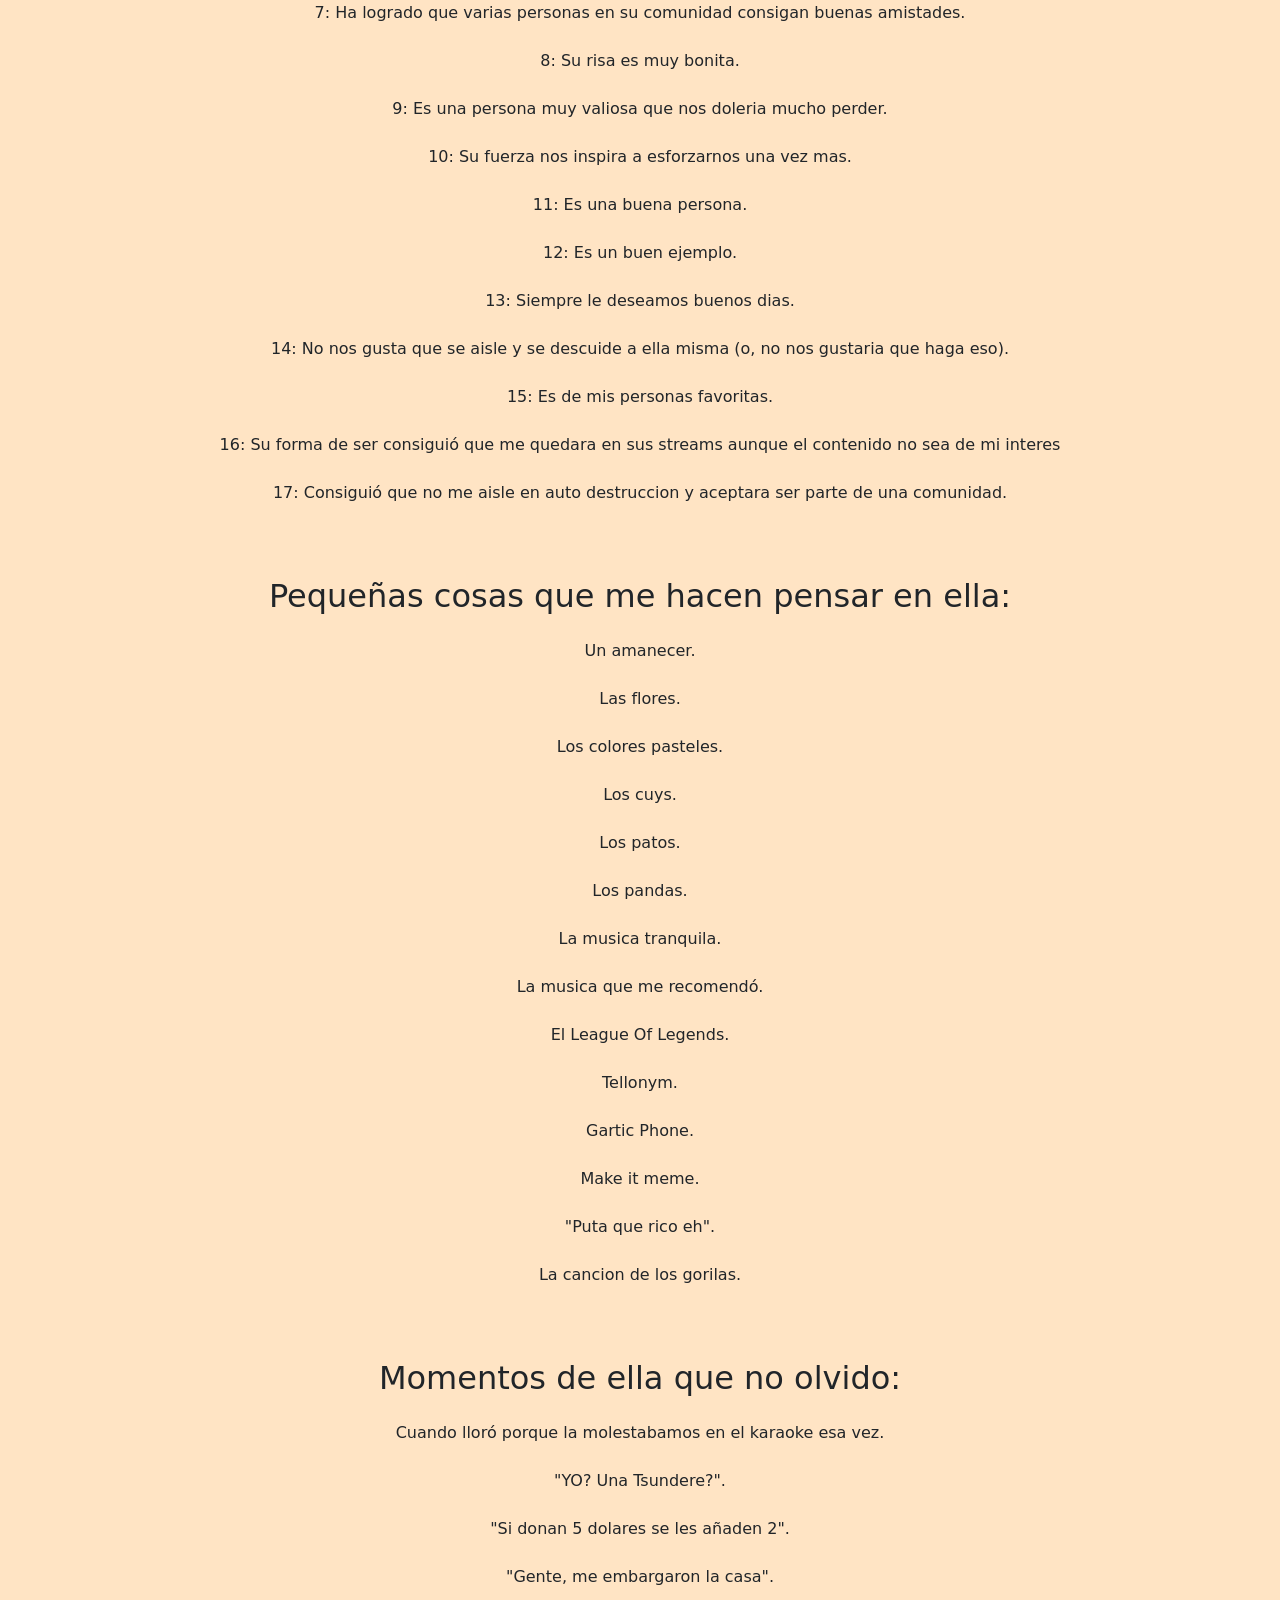
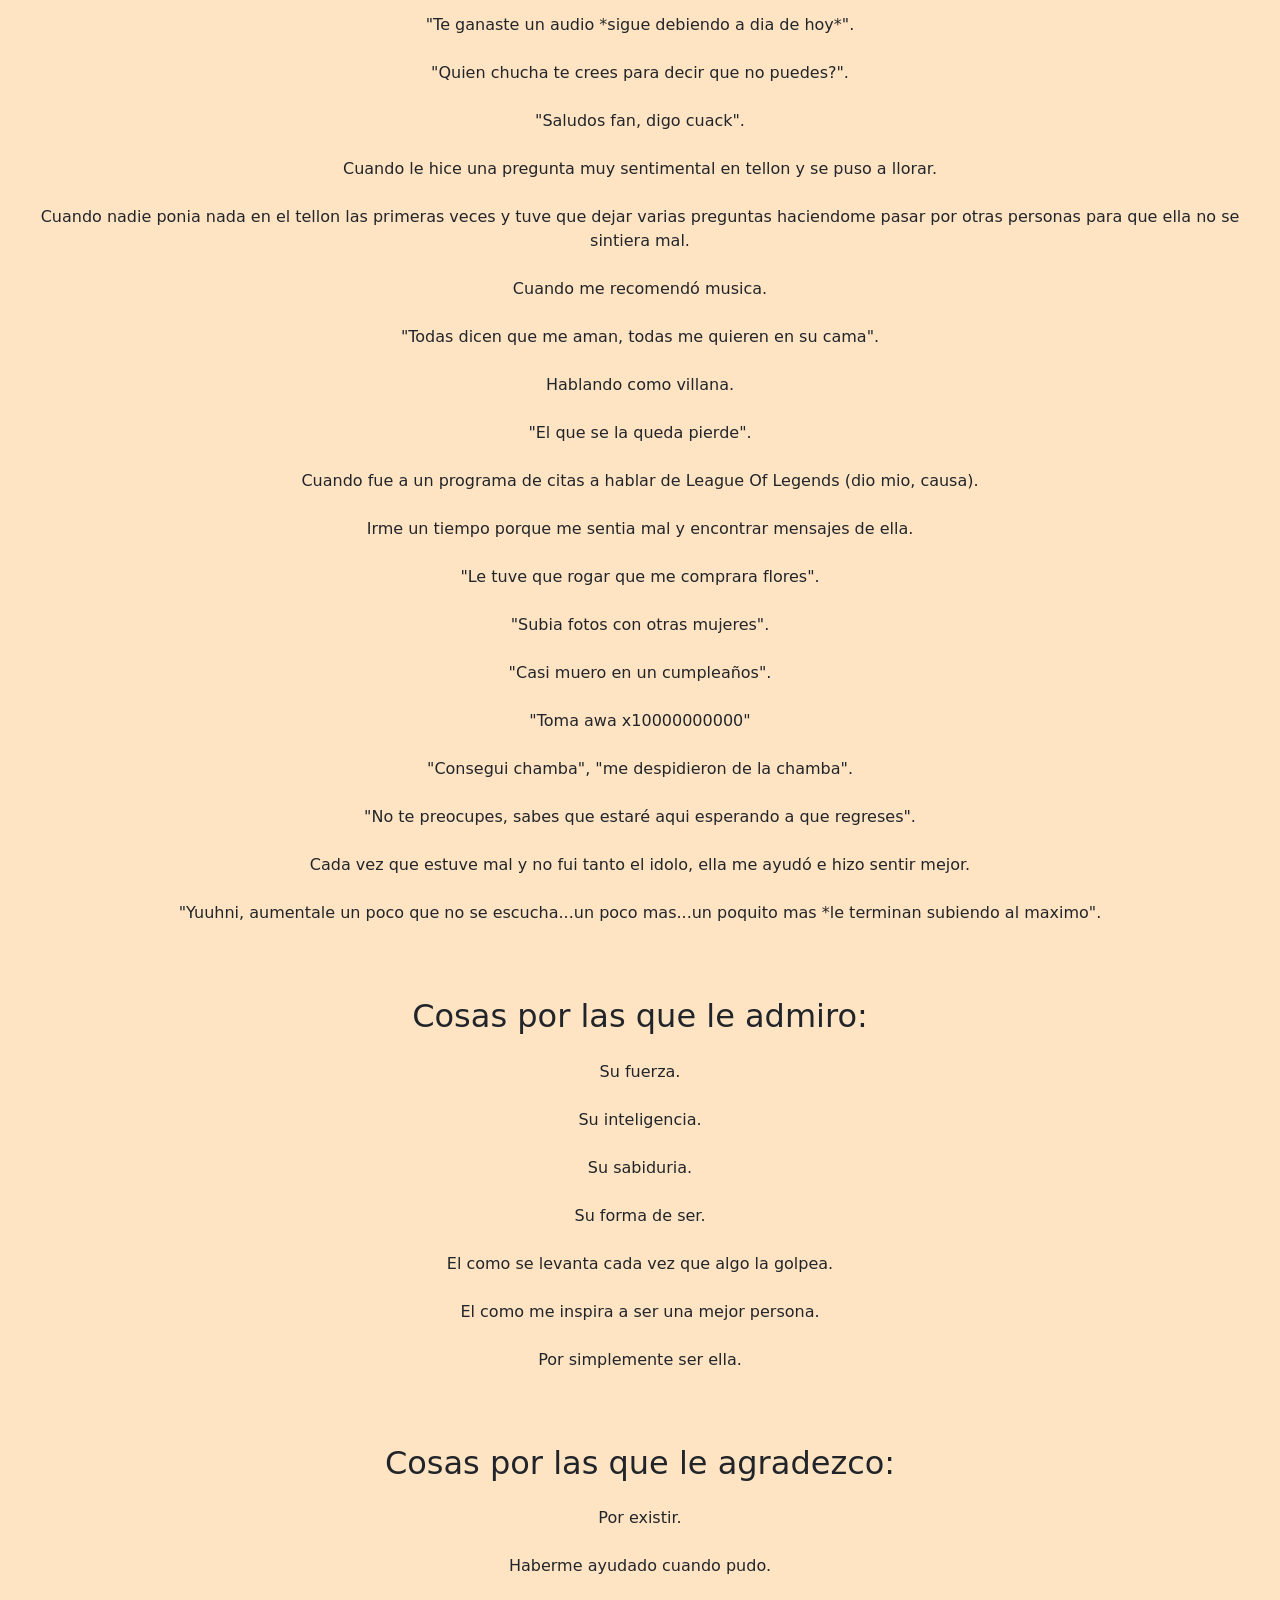
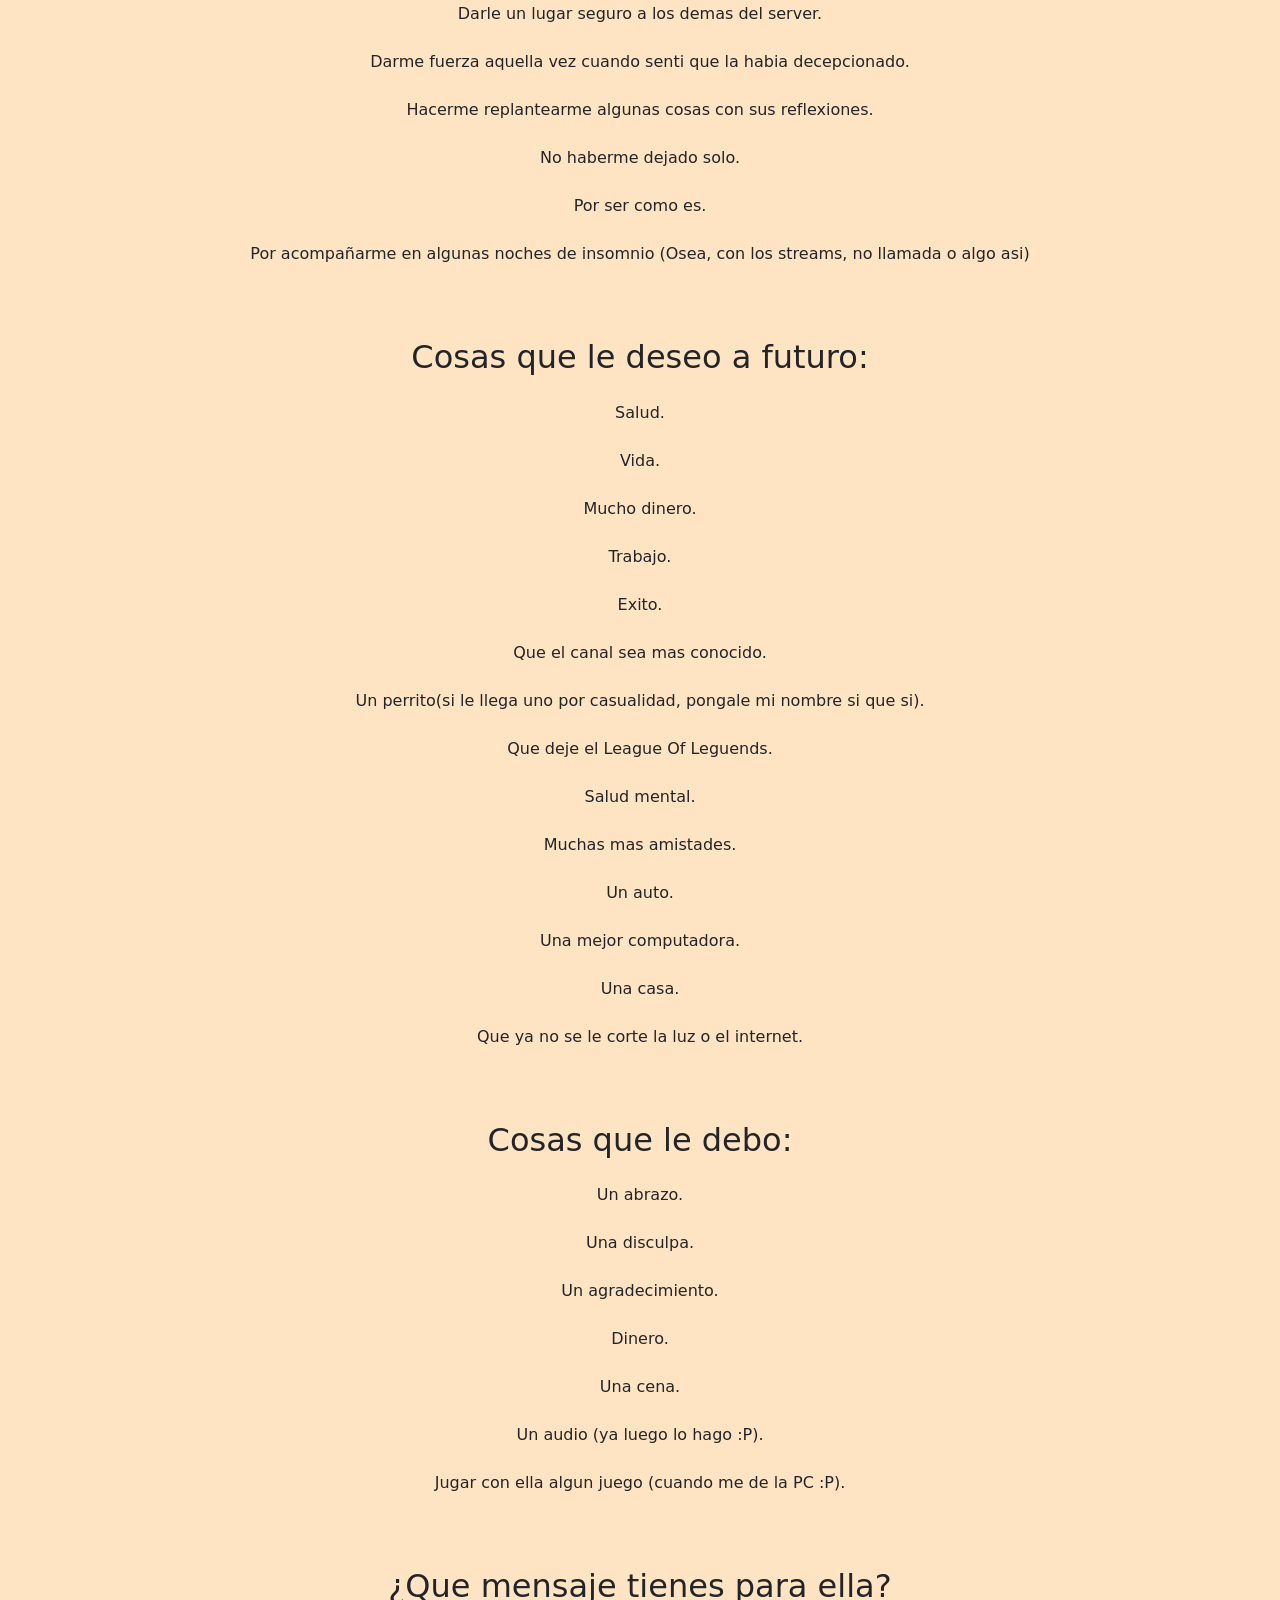
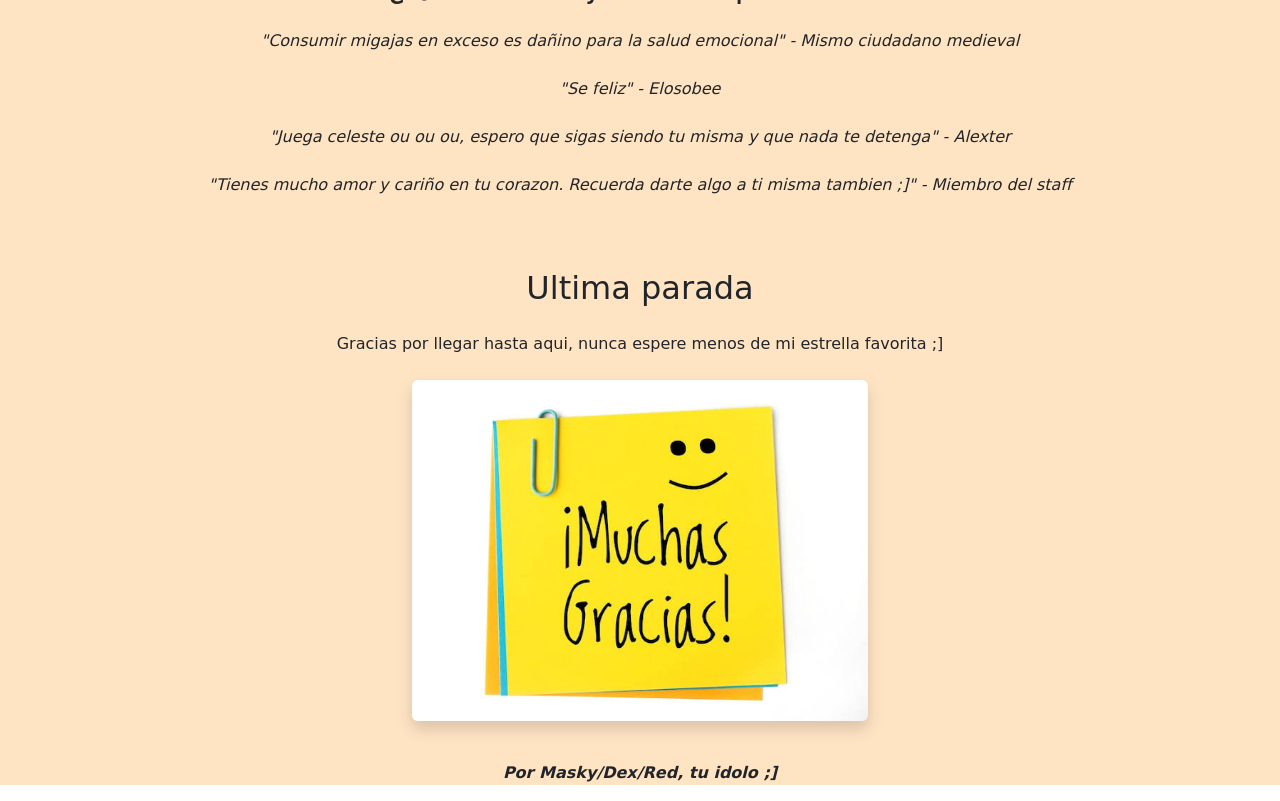
==== commit b5c2f0c5: "Update index.html" ====
--- a/index.html
+++ b/index.html
@@ -17,7 +17,9 @@
             <h2 class="text-center mb-4">Sean bienvenidos a un recorrido hecho por su anfitrion elegante y guapeton: </h2>
             <h3 class="text-center">¡¡¡MASKY!!!</h3>
         <figure class="col-12 col-md-7 col-lg-5 text-center">
+            <a href="https://youtube.com/shorts/x12ClwjpmMM?si=gKNgPxWP4uHW0kBK" target = "_blank">
             <img src="img/masky.jpg" class="img-fluid rounded shadow" alt="Foto mega facherita facherita de Masky" title="Deja de pasar el mouse, fan">
+            </a>
             <figcaption class="text-center mb-4"><strong><em>Imagen de Discord del anfitrion (en realidad se nos bugeo la que si es y pusimos esta)</em></strong></figcaption>
         </figure>
         </article>
@@ -33,7 +35,9 @@
             <p class="text-center mb-4"><strong>*Destellos epicos con musica*</strong></p>
 
                 <figure class="col-12 col-md-7 col-lg-5 text-center">
+                    <a href="video/backflip.mp4">
                 <img src="img/Yuuuuhni.jpg" class="img-fluid rounded shadow" alt="Foto mega hiper god de Yuuhni" title="Deja de pasar el mouse o te enamoro">
+                        </a>
                 <figcaption class="text-center mb-4"><strong>¡¡¡YUUHNI!!!</strong></figcaption>
             </figure>
             
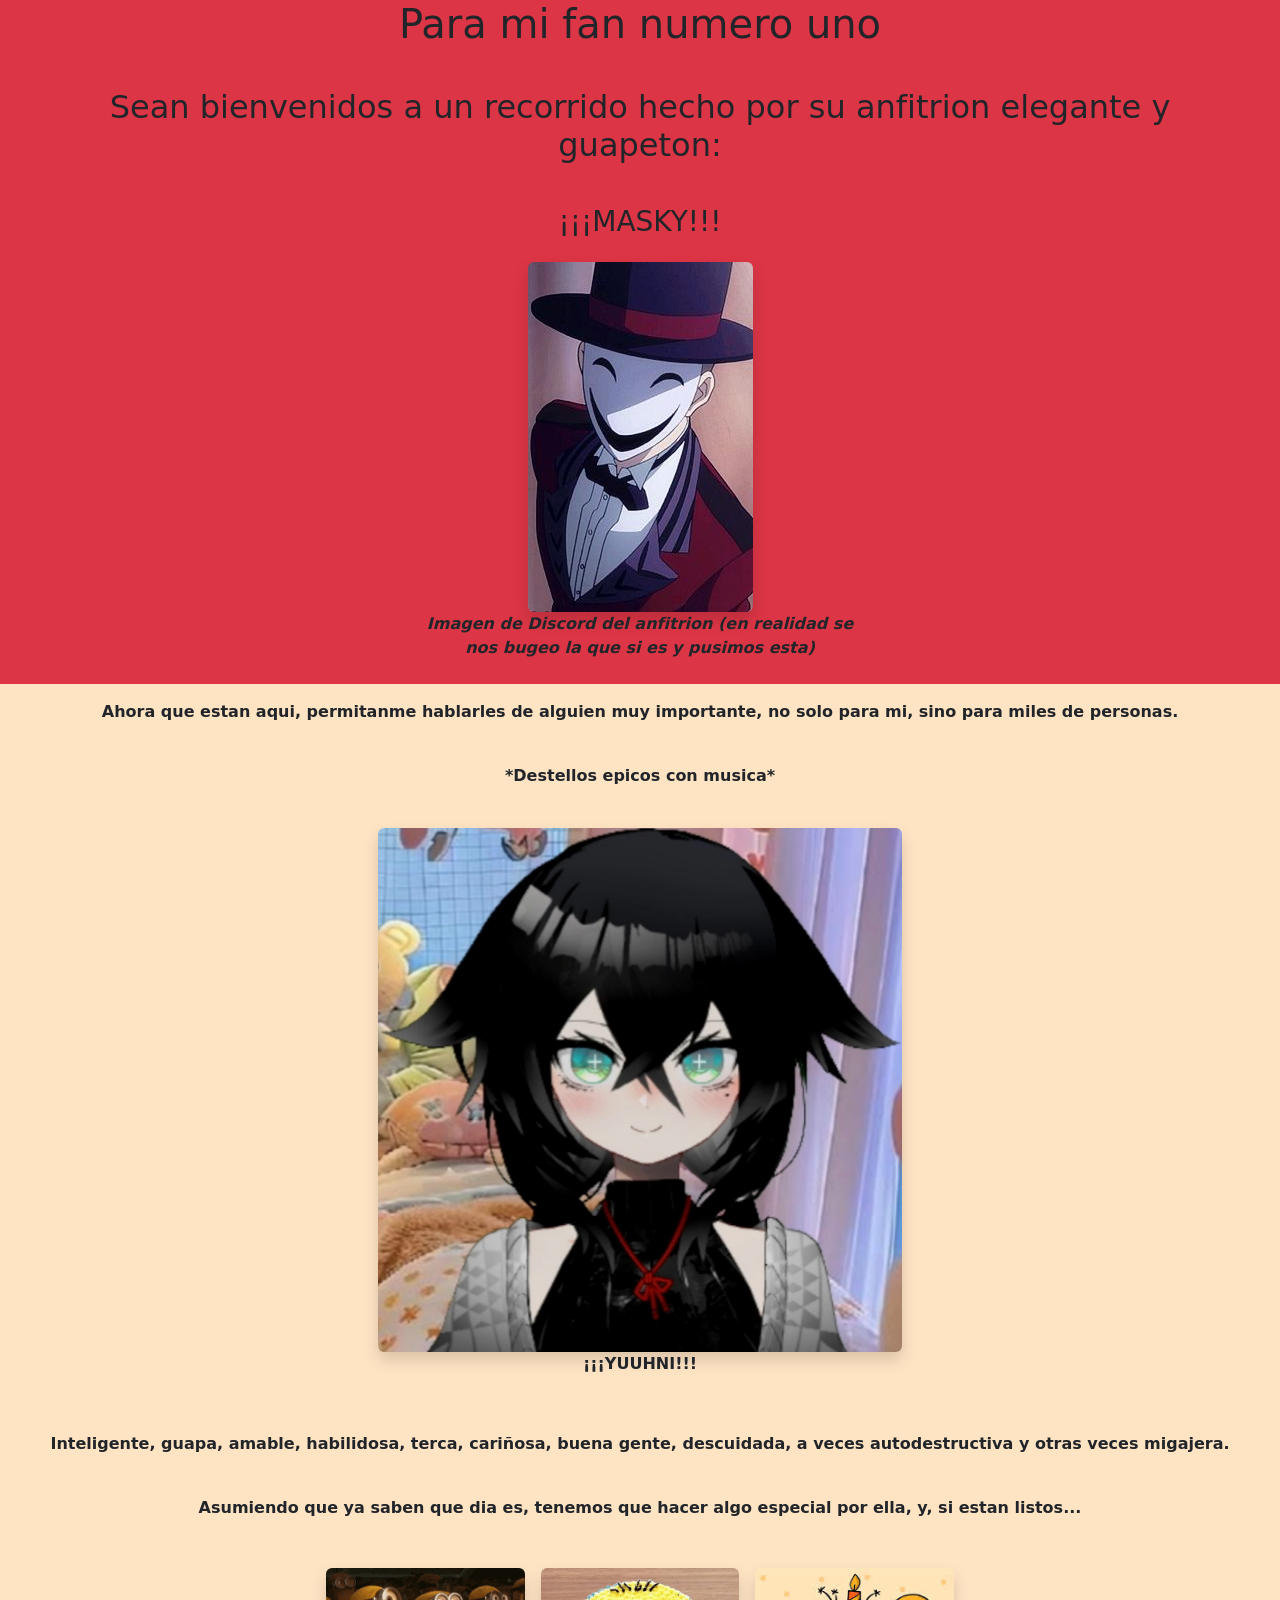
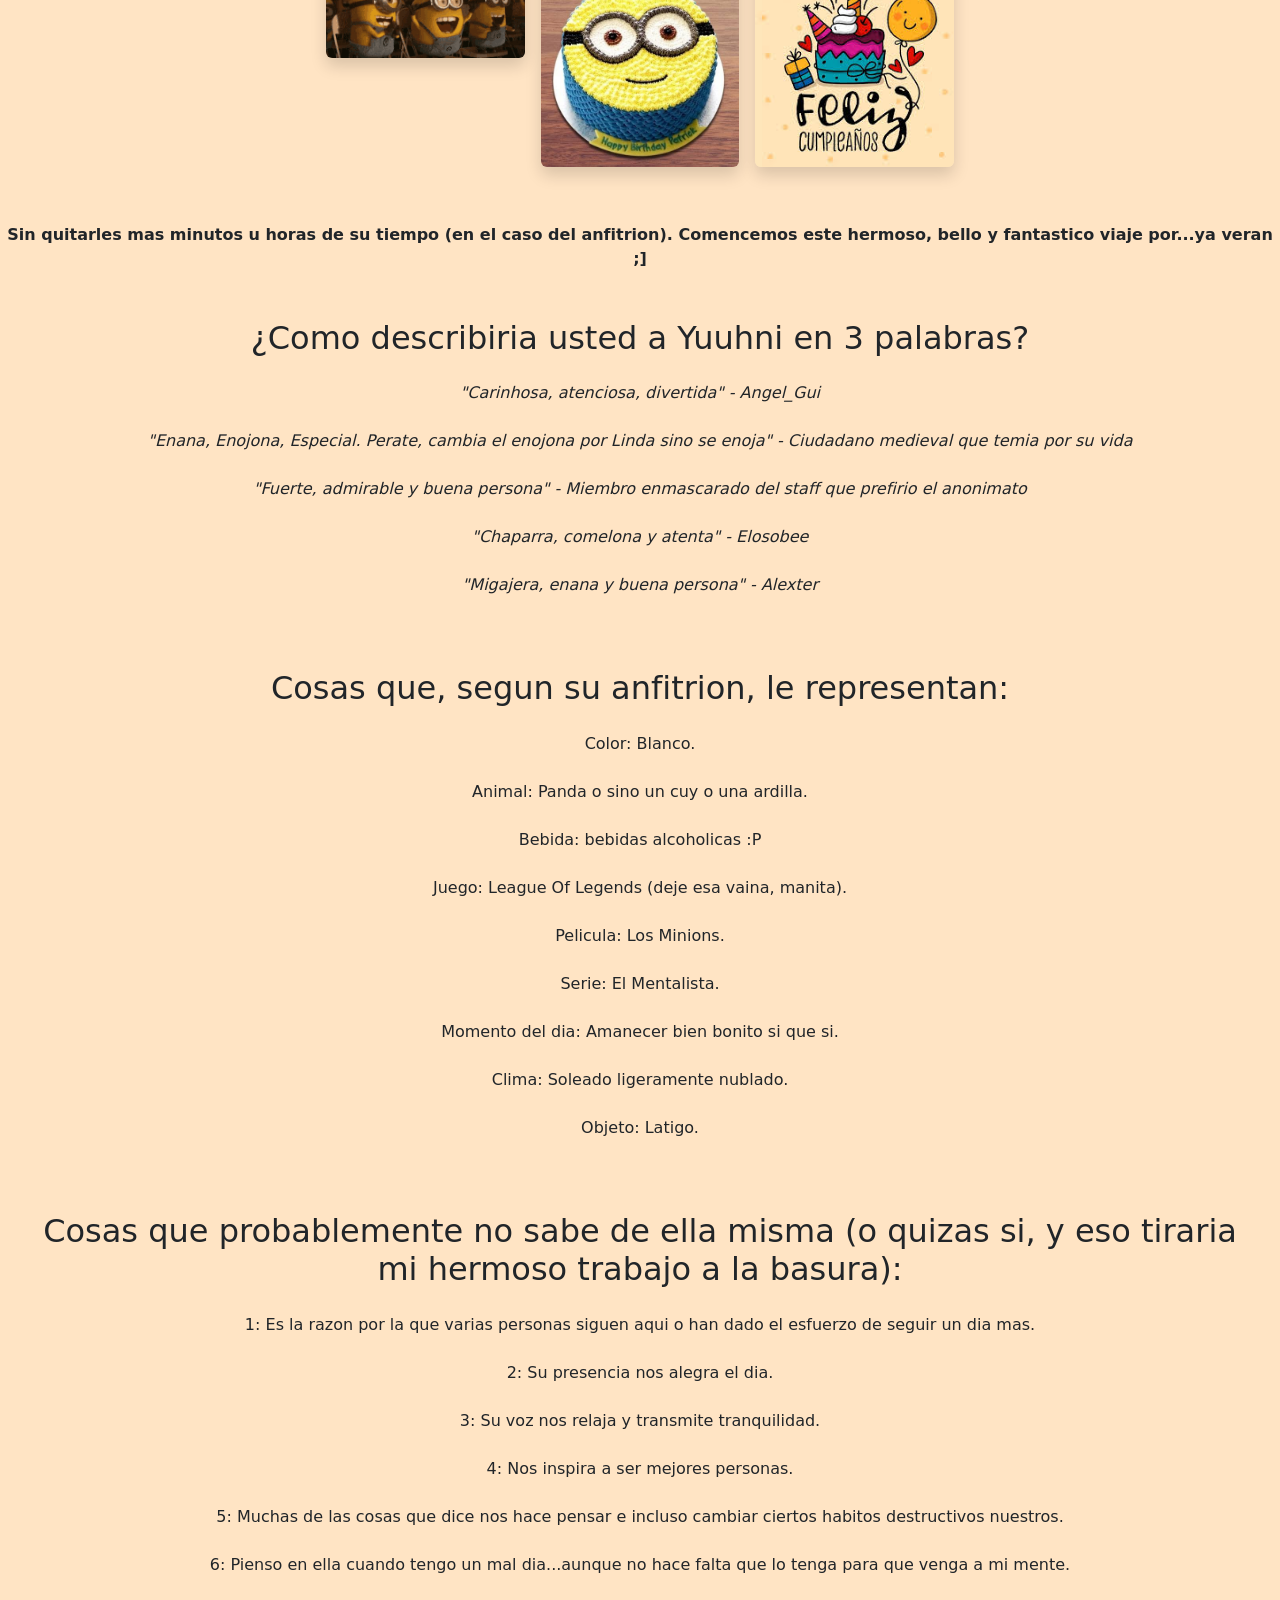
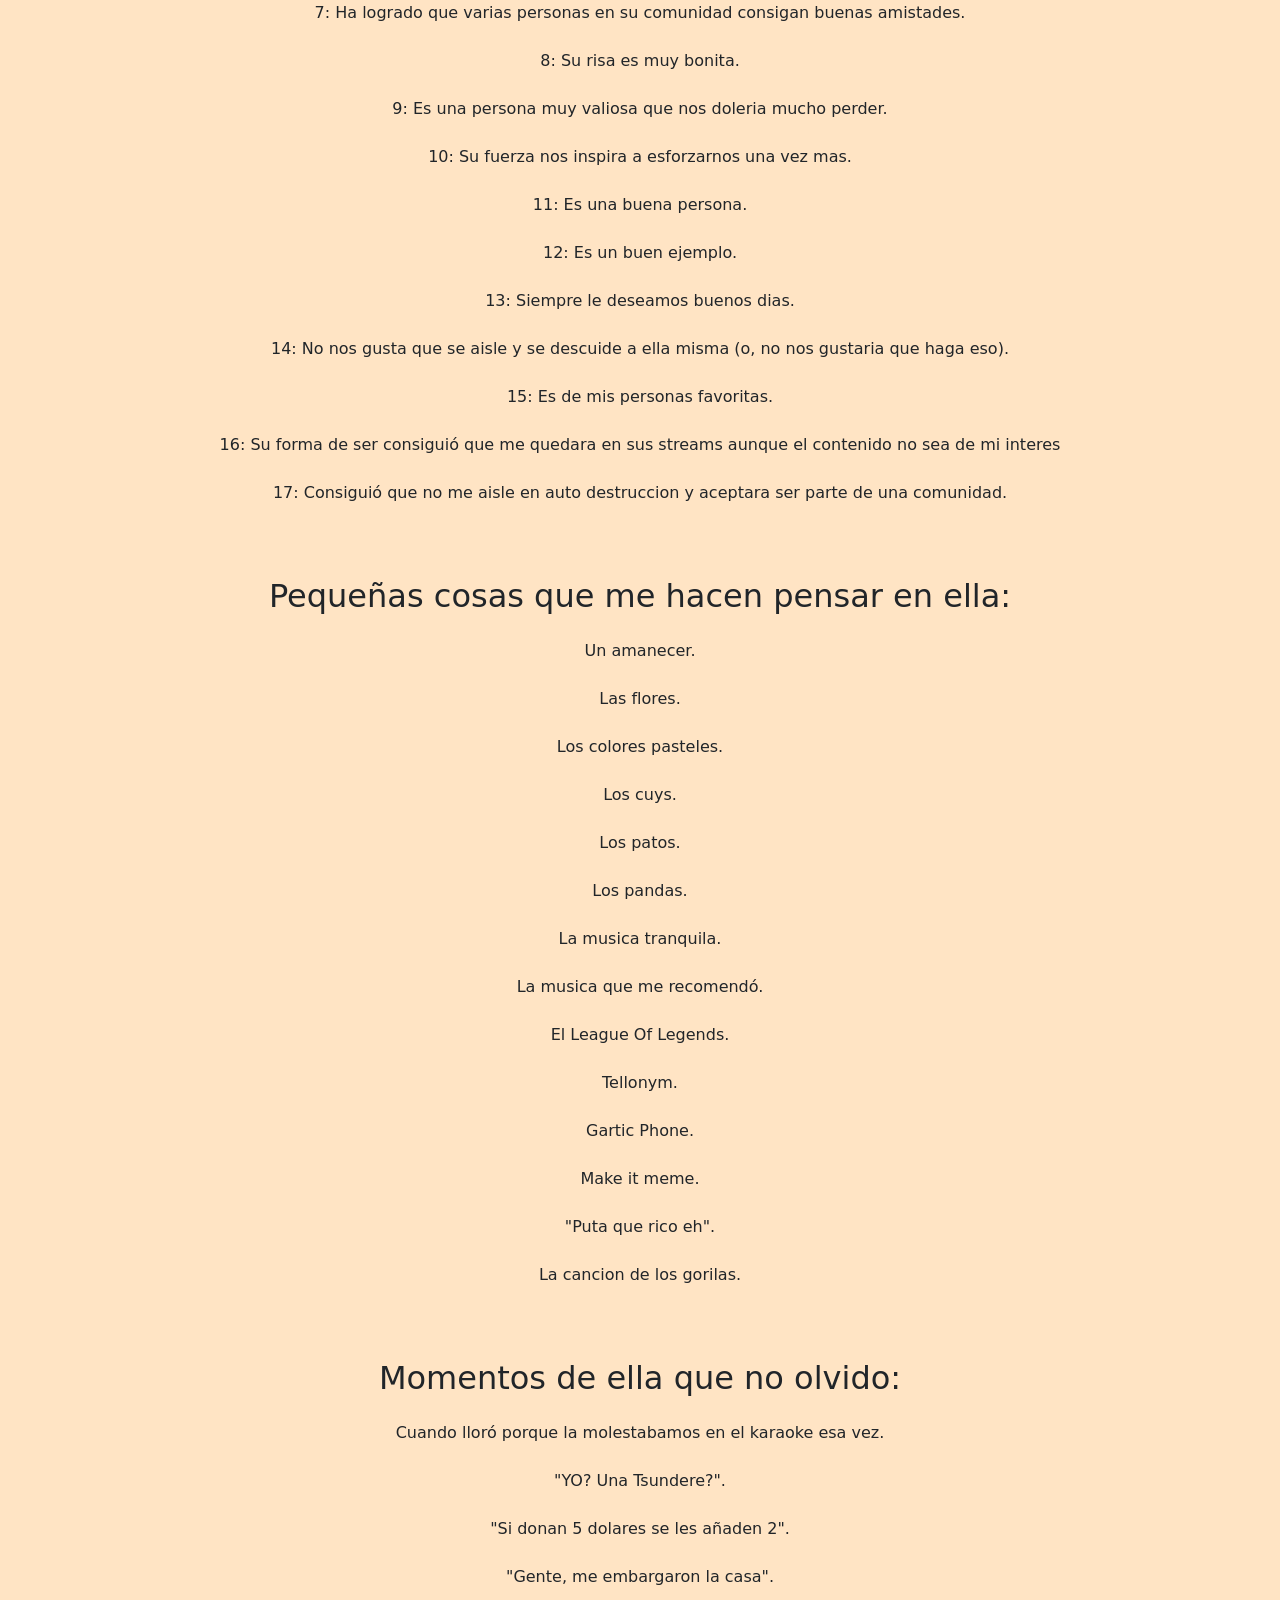
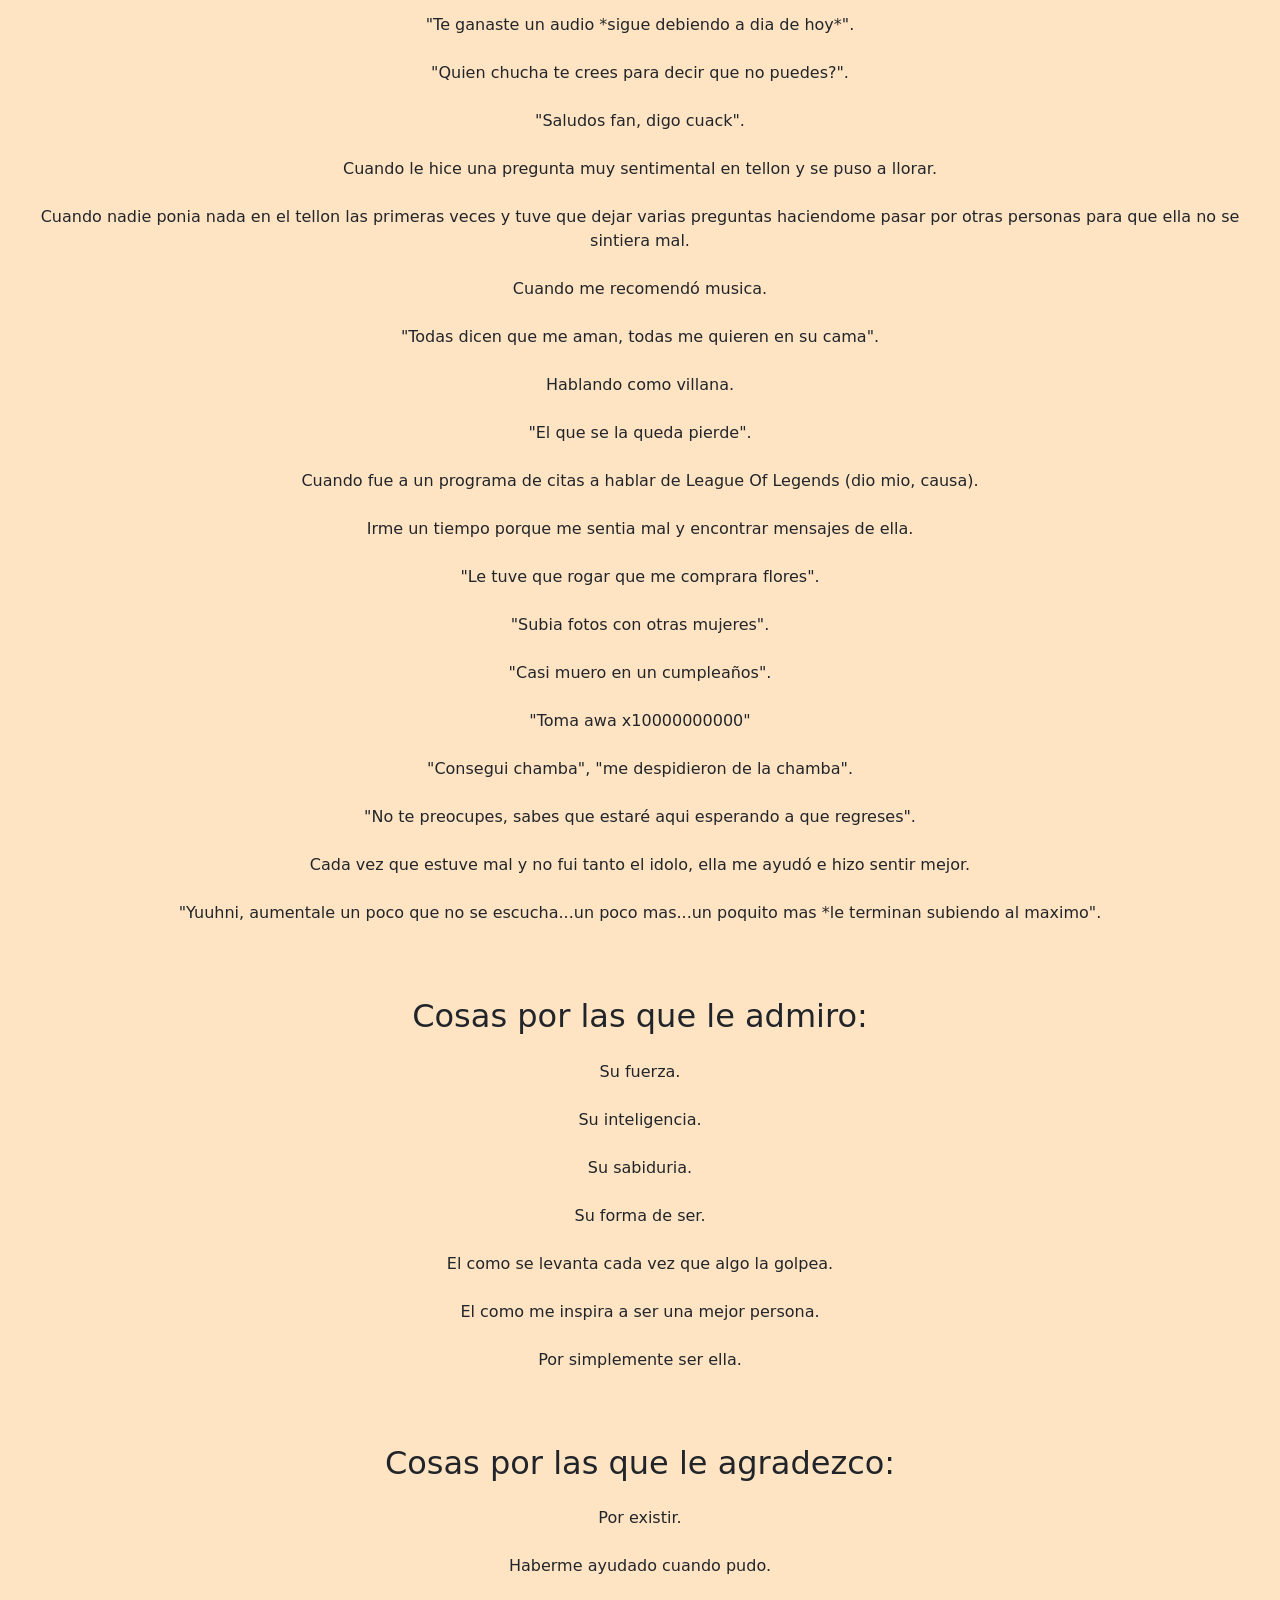
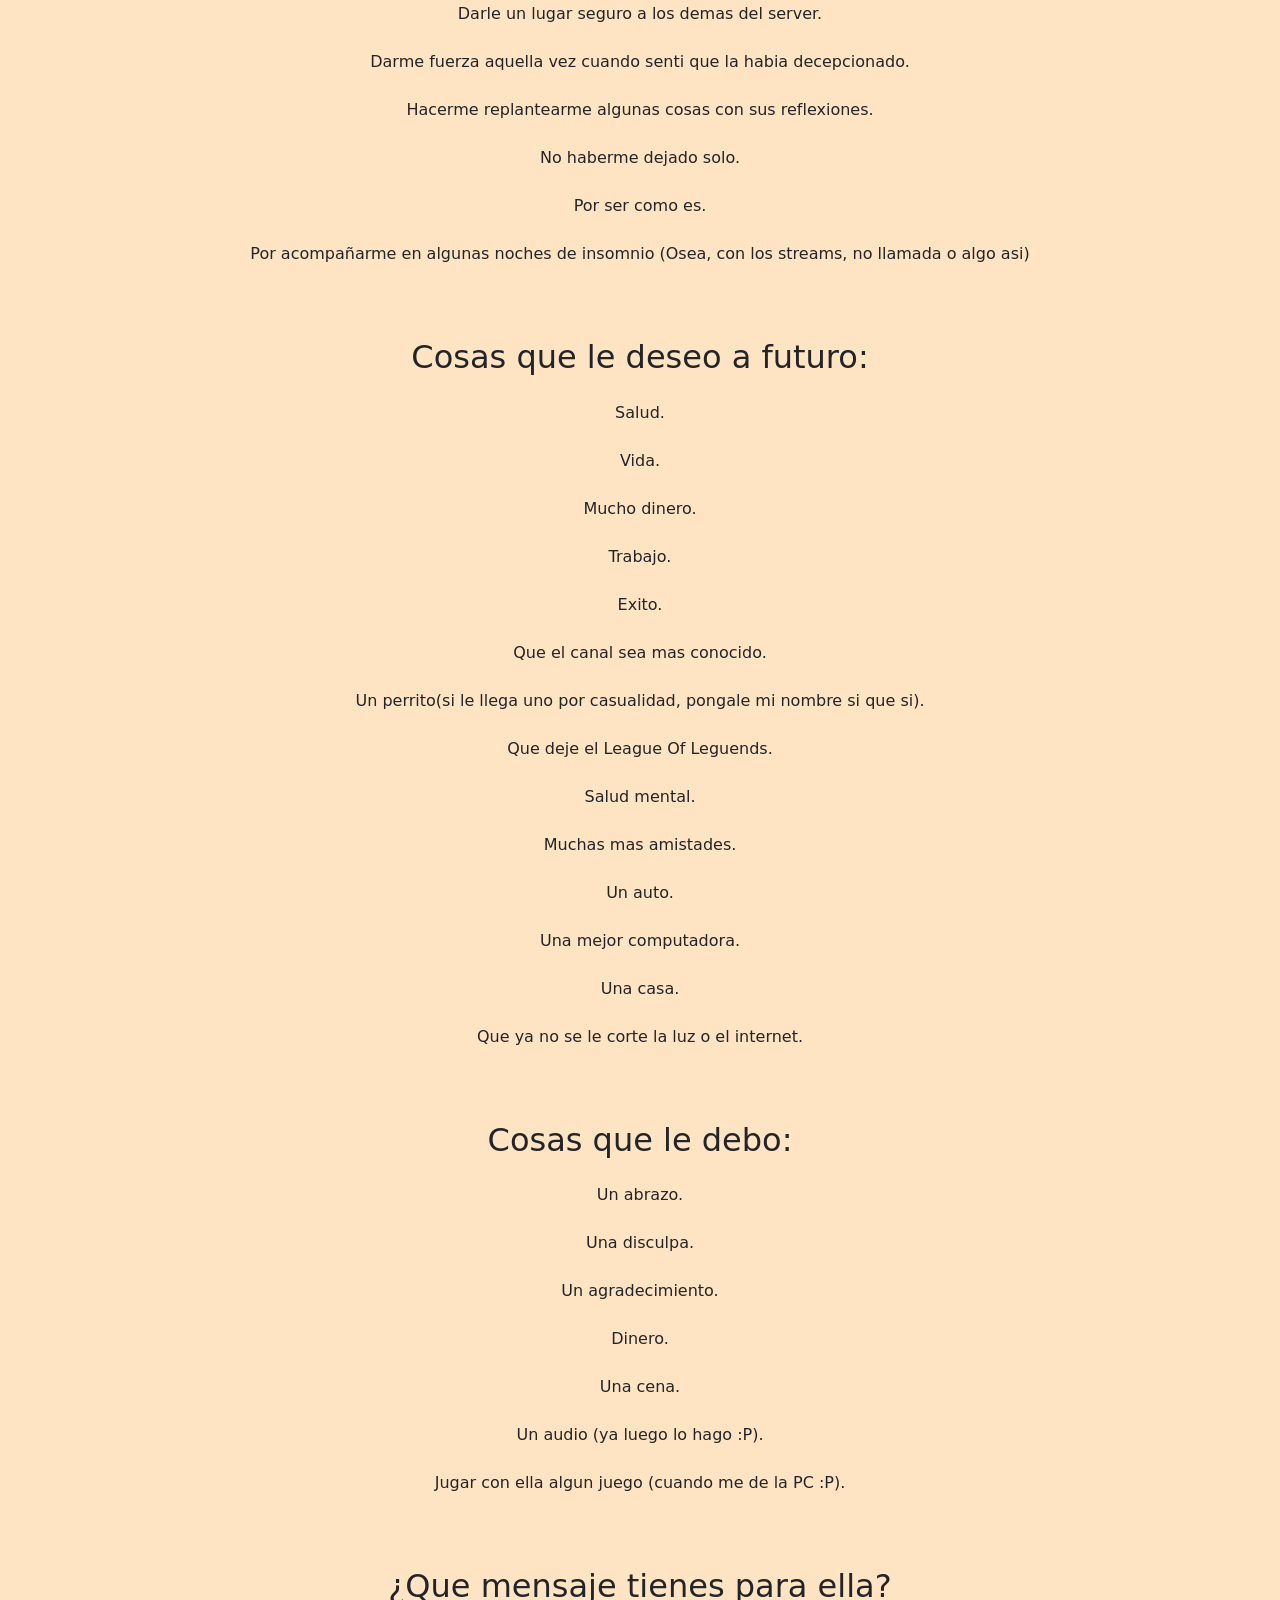
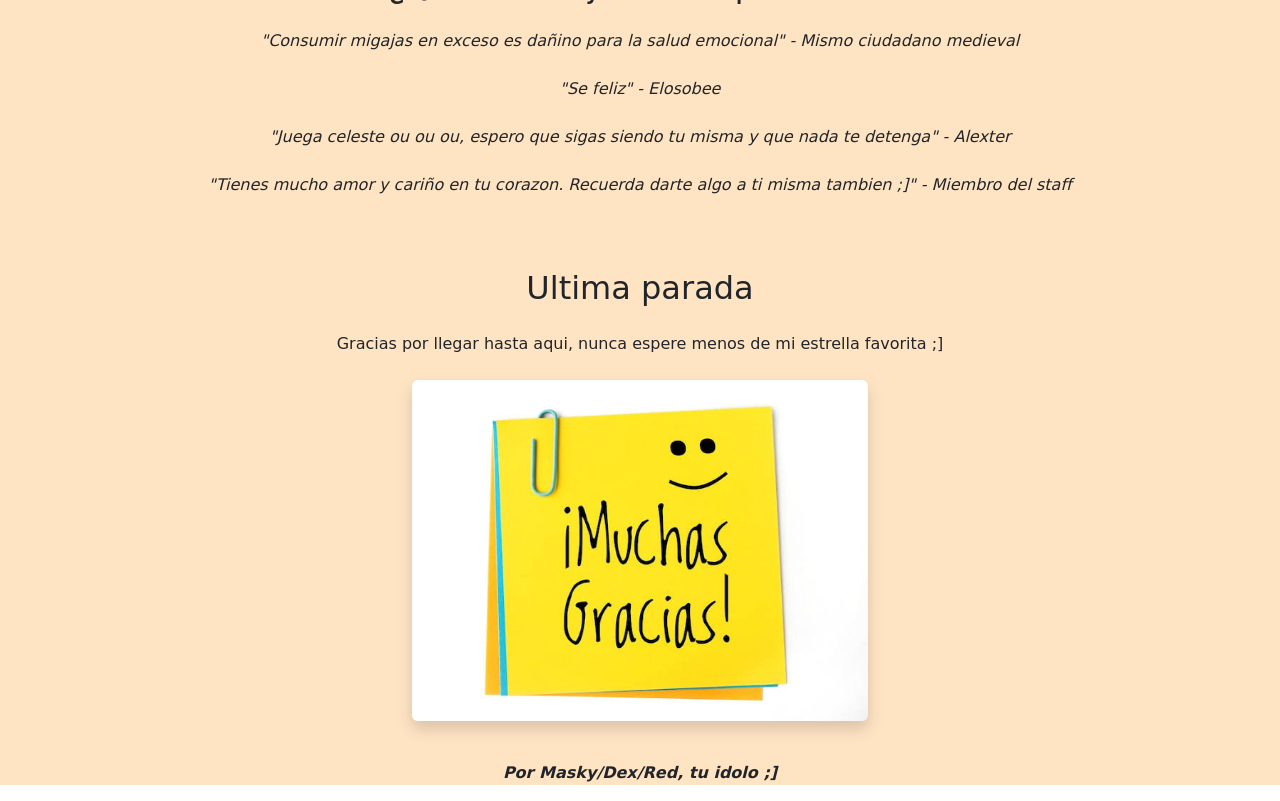
==== commit 8c497832: "Update fmt.Println to print 'Goodbye World'" ====
--- a/index.html
+++ b/index.html
@@ -17,7 +17,7 @@
             <h2 class="text-center mb-4">Sean bienvenidos a un recorrido hecho por su anfitrion elegante y guapeton: </h2>
             <h3 class="text-center">¡¡¡MASKY!!!</h3>
         <figure class="col-12 col-md-7 col-lg-5 text-center">
-            <a href="https://youtube.com/shorts/x12ClwjpmMM?si=gKNgPxWP4uHW0kBK" target = "_blank">
+            <a href="https://youtube.com/shorts/x12ClwjpmMM?si=gKNgPxWP4uHW0kBK">
             <img src="img/masky.jpg" class="img-fluid rounded shadow" alt="Foto mega facherita facherita de Masky" title="Deja de pasar el mouse, fan">
             </a>
             <figcaption class="text-center mb-4"><strong><em>Imagen de Discord del anfitrion (en realidad se nos bugeo la que si es y pusimos esta)</em></strong></figcaption>
